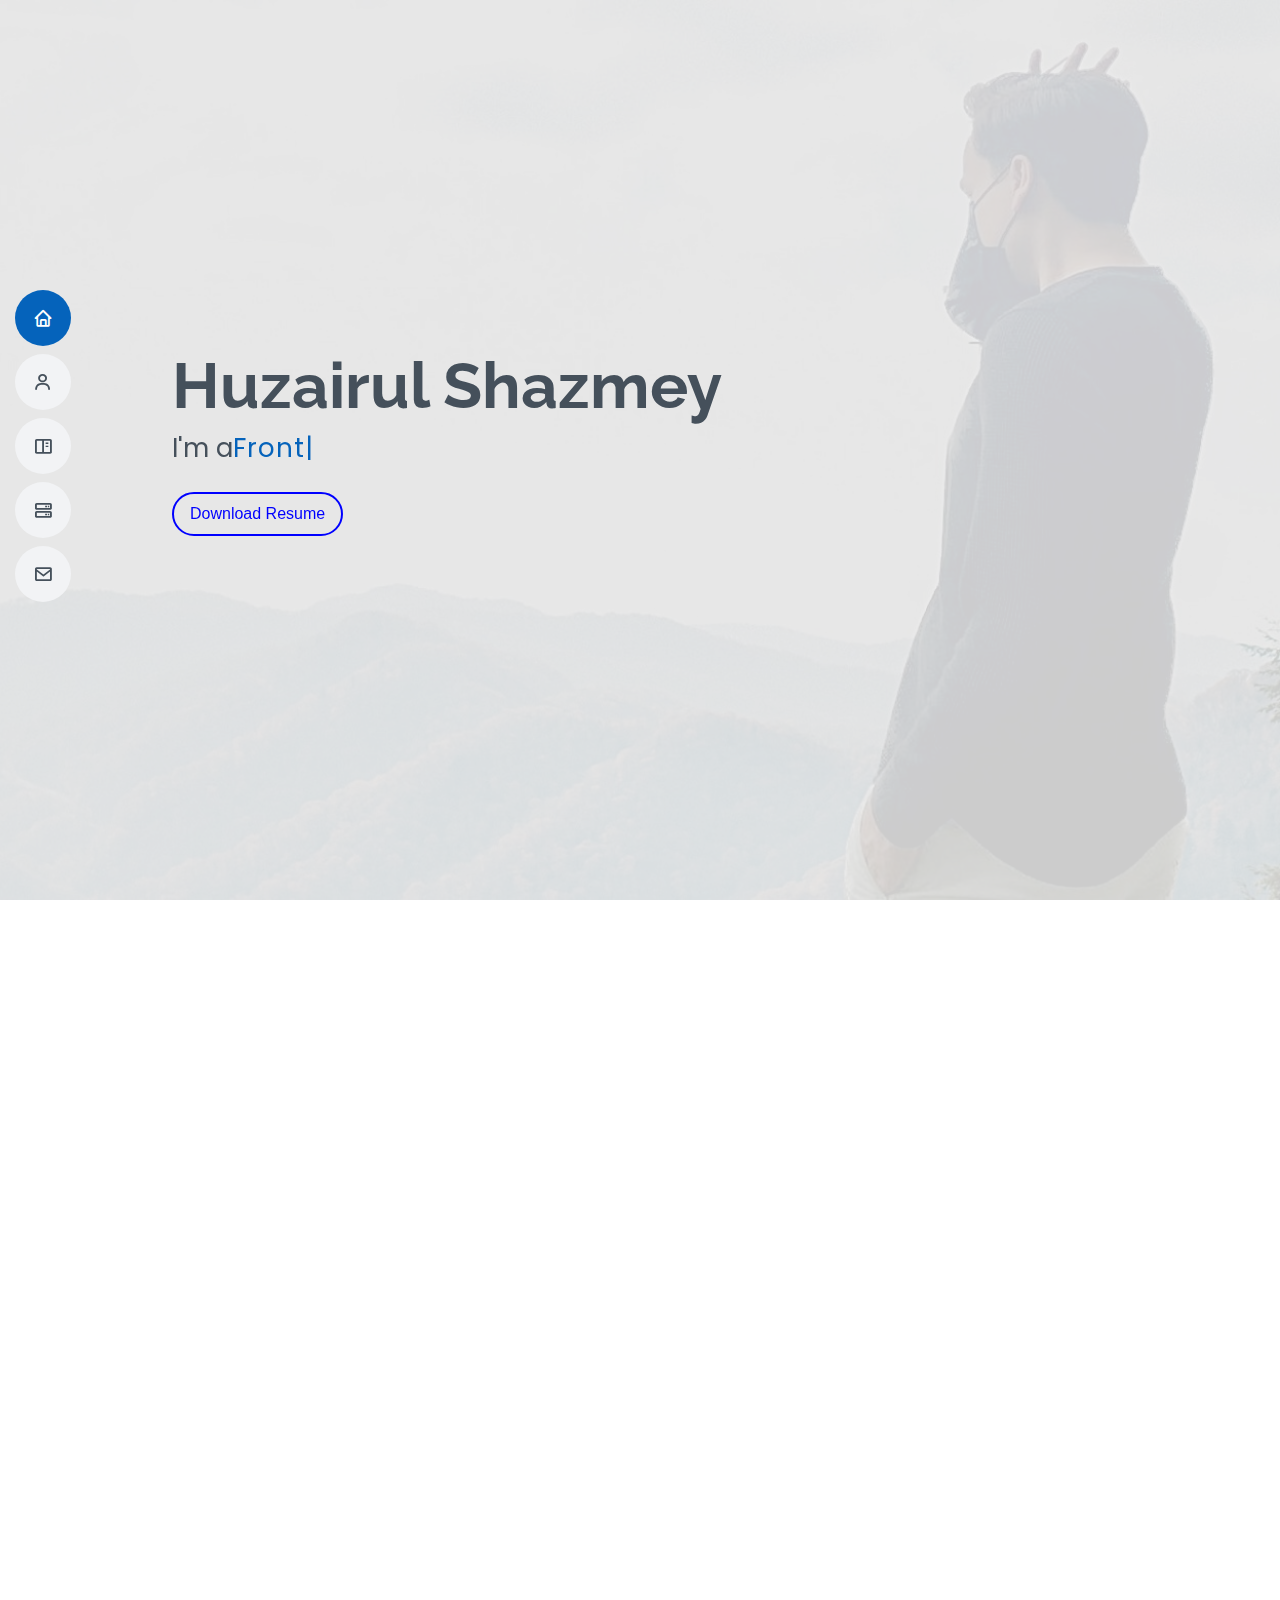
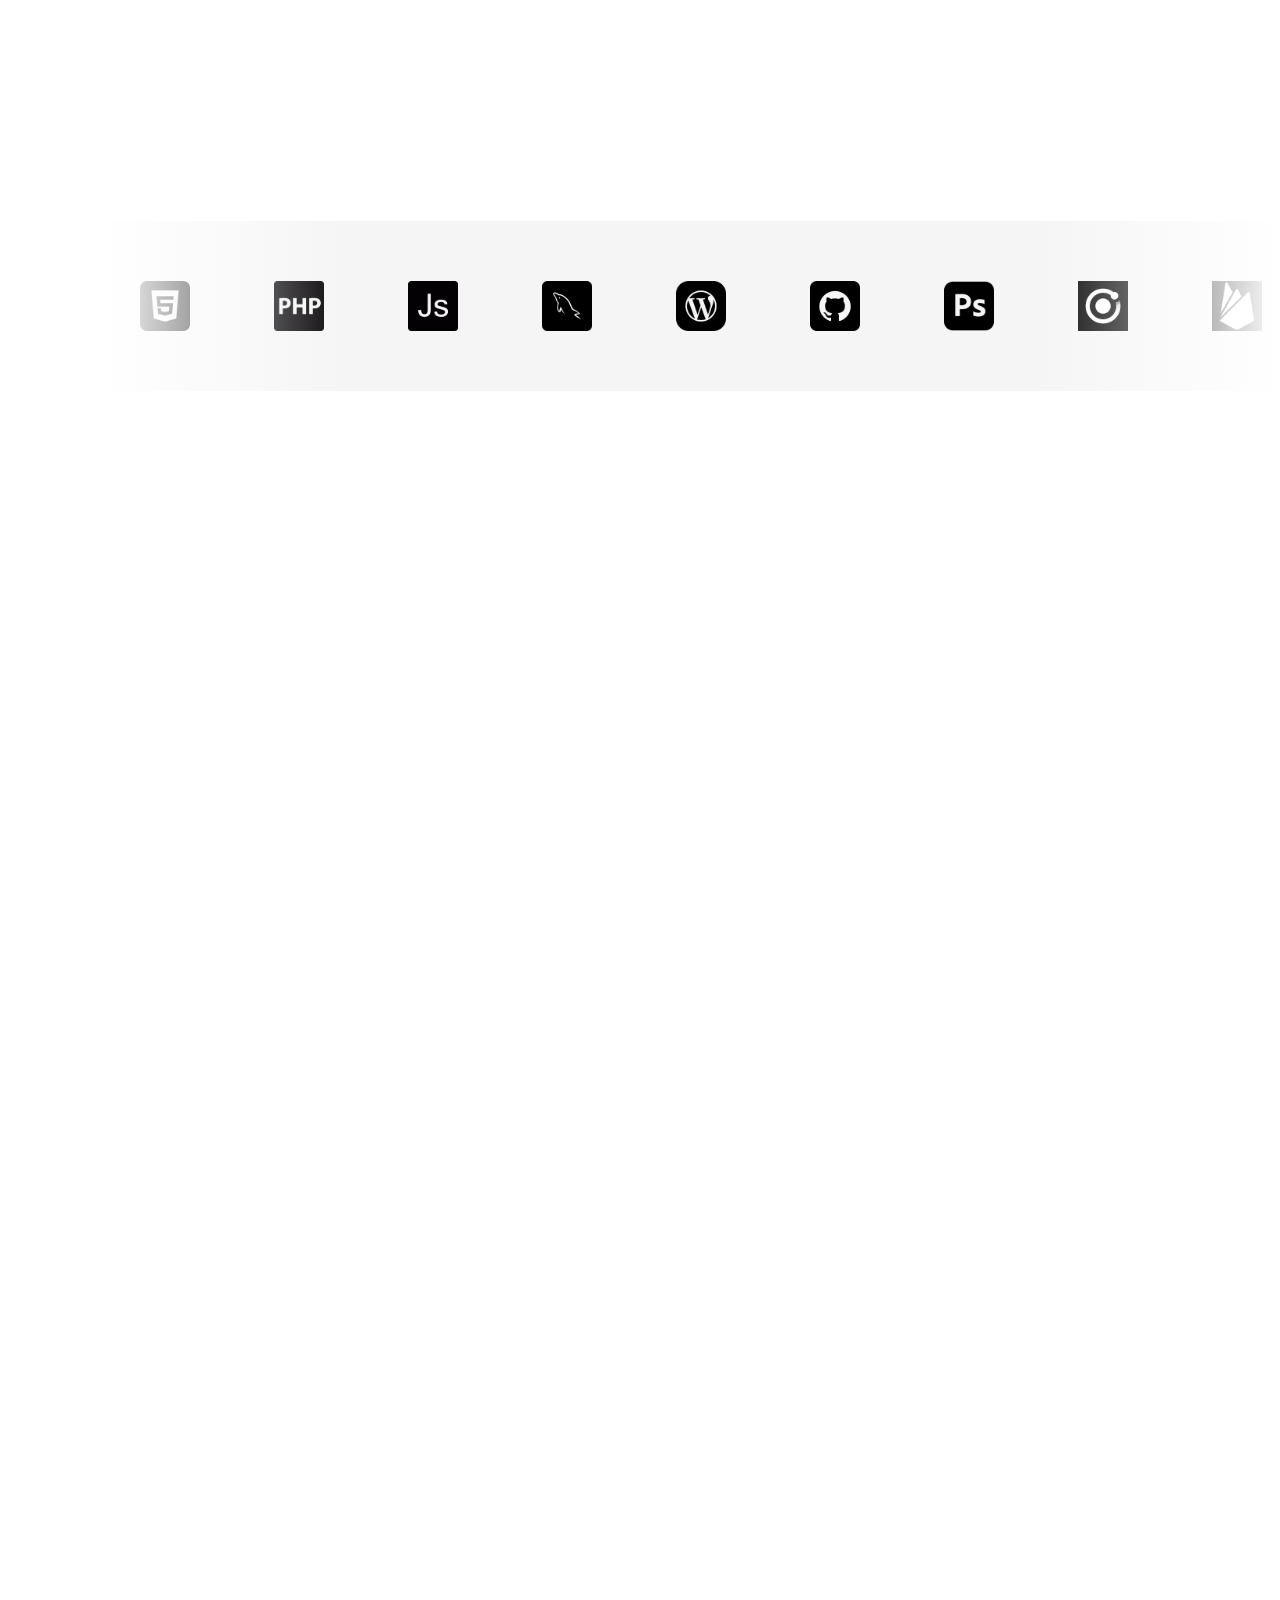
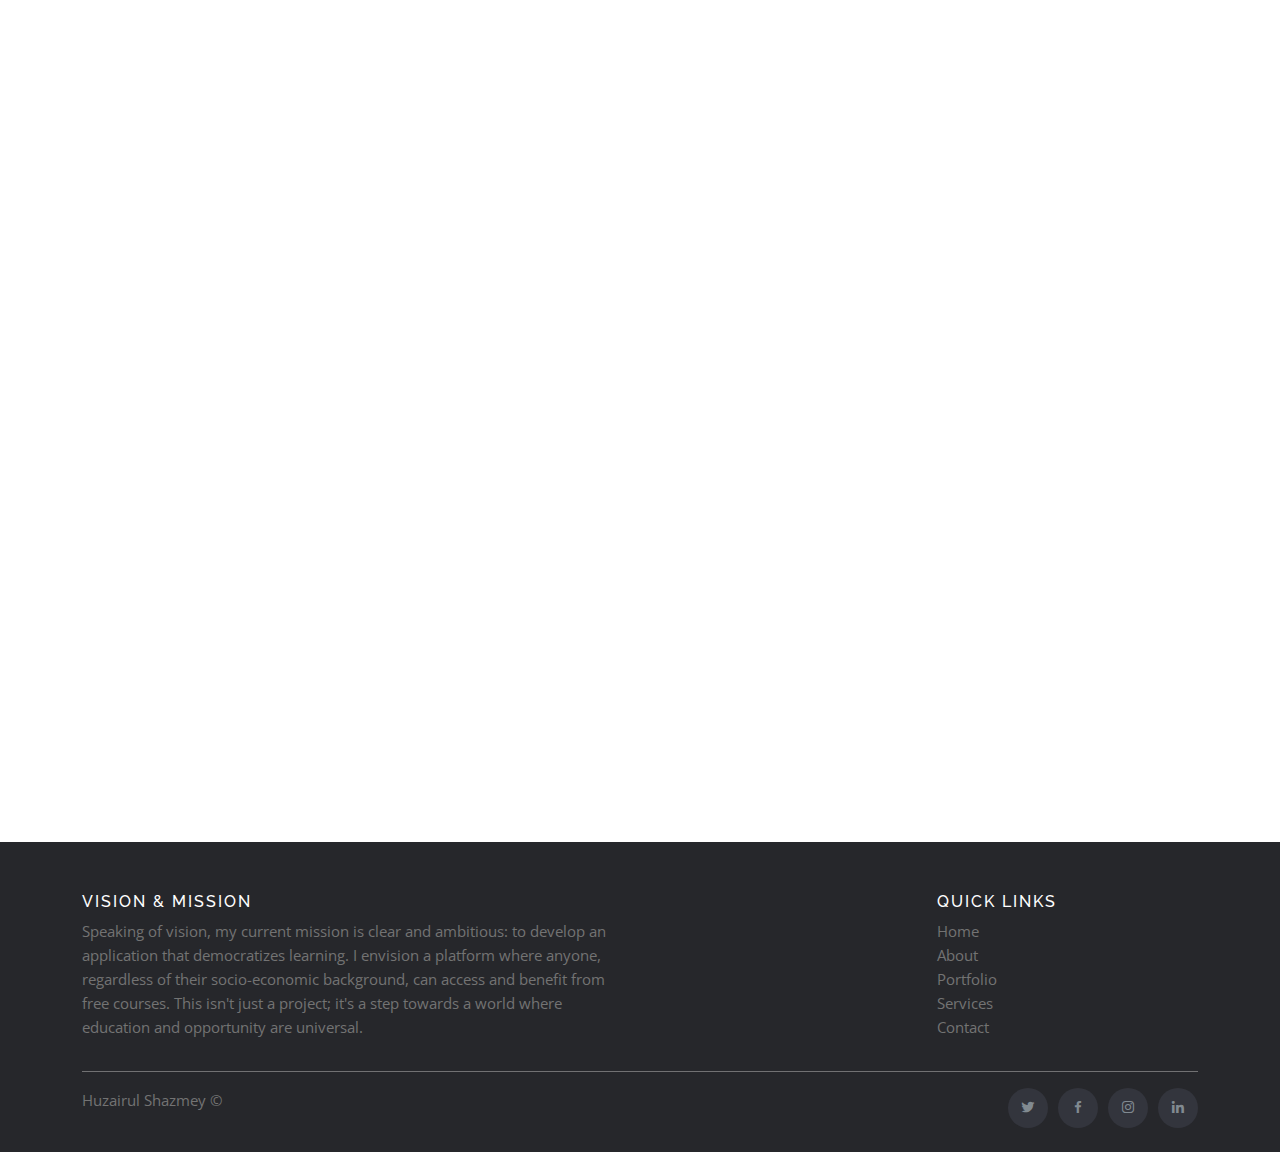
==== index.html @ c11af9e1 "5 time" ====
<!DOCTYPE html>
<html lang="en">

<head>
  <meta charset="utf-8">
  <meta content="width=device-width, initial-scale=1.0" name="viewport">

  <title>Huzairul</title>
  <meta content="" name="description">
  <meta content="" name="keywords">

  <!-- Favicons -->
  <link href="assets/img/hs-logo-fav.png" rel="icon">
  <link href="assets/img/hs-logo.png" rel="apple-touch-icon">

  <!-- Google Fonts -->
  <link href="https://fonts.googleapis.com/css?family=Open+Sans:300,300i,400,400i,600,600i,700,700i|Raleway:300,300i,400,400i,500,500i,600,600i,700,700i|Poppins:300,300i,400,400i,500,500i,600,600i,700,700i" rel="stylesheet">

  <!-- Vendor CSS Files -->
  <link href="assets/vendor/aos/aos.css" rel="stylesheet">
  <link href="assets/vendor/bootstrap/css/bootstrap.min.css" rel="stylesheet">
  <link href="assets/vendor/bootstrap-icons/bootstrap-icons.css" rel="stylesheet">
  <link href="assets/vendor/boxicons/css/boxicons.min.css" rel="stylesheet">
  <link href="assets/vendor/glightbox/css/glightbox.min.css" rel="stylesheet">
  <link href="assets/vendor/swiper/swiper-bundle.min.css" rel="stylesheet">

  <!-- Template Main CSS File -->
  <link href="assets/css/style.css" rel="stylesheet">

</head>

<body>

  <!-- ======= Mobile nav toggle button ======= -->
  <!-- <button type="button" class="mobile-nav-toggle d-xl-none"><i class="bi bi-list mobile-nav-toggle"></i></button> -->
  <i class="bi bi-list mobile-nav-toggle d-lg-none"></i>
  <!-- ======= Header ======= -->
  <header id="header" class="d-flex flex-column justify-content-center">

    <nav id="navbar" class="navbar nav-menu">
      <ul>
        <li><a href="#hero" class="nav-link scrollto active"><i class="bx bx-home"></i> <span>Home</span></a></li>
        <li><a href="#about" class="nav-link scrollto"><i class="bx bx-user"></i> <span>About</span></a></li>
        <li><a href="#portfolio" class="nav-link scrollto"><i class="bx bx-book-content"></i> <span>Portfolio</span></a></li>
        <li><a href="#services" class="nav-link scrollto"><i class="bx bx-server"></i> <span>Services</span></a></li>
        <li><a href="#contact" class="nav-link scrollto"><i class="bx bx-envelope"></i> <span>Contact</span></a></li>
      </ul>
    </nav><!-- .nav-menu -->

  </header><!-- End Header -->

  <!-- ======= Hero Section ======= -->
  <section id="hero" class="d-flex flex-column justify-content-center">
    <div class="container" data-aos="zoom-in" data-aos-delay="100">
      <h1>Huzairul Shazmey</h1>
      <p>I'm a<span class="typed" data-typed-items="Frontend Developer, UI/UX Designer"></span></p>
      <br><a class="button" href="assets/img/Resume - Huzairul Shazmey.pdf">Download Resume</a>
    </div>
  </section><!-- End Hero -->

  <main id="main">

    <!-- ======= About Section ======= -->
    <section id="about" class="about">
      <div class="container" data-aos="fade-up">

        <div class="section-title">
          <h2>About</h2>
          <p class="fst-italic"style="text-align: justify;">Greetings! I'm Huzairul Shazmey.
          
          Professionally, I am deeply rooted in the world of front-end development. Crafting, optimizing, and bringing websites to
          life is where my expertise lies. I revel in the challenge of taking designs and converting them into interactive digital
          experiences, ensuring each website is not only functional but also responsive to every device it graces.
          Away from the code, my feet lead me to nature's trails. Hiking isn't just a pastime for me; it's a journey of reflection
          and rejuvenation. Just as I untangle lines of code in my day job, the trails offer me a chance to navigate through
          nature's maze, embracing the challenge of every ascent and the tranquility of every plateau.
          
          </p>
        </div>

        <div class="row">
          <div class="col-lg-4">
            <img src="assets/img/huzairul.png" class="img-fluid" alt="">
          </div>
          <div class="col-lg-8 pt-4 pt-lg-0 content">
            <h3>Front-end Developer &amp; UI/UX Designer</h3>
            <p class="fst-italic">
              Speaking of vision, my current mission is clear and ambitious: to develop an application that democratizes learning. I
              envision a platform where anyone, regardless of their socio-economic background, can access and benefit from free
              courses. This isn't just a project; it's a step towards a world where education and opportunity are universal.
            </p>
            <div class="row">
              <div class="col-lg-6">
                <ul>
                  <li><i class="bi bi-chevron-right"></i> <strong>Birthday:</strong> <span>9 April 2000</span></li>
                  <li><i class="bi bi-chevron-right"></i> <strong>Website:</strong> <span>https://huzairulshazmey.vercel.app</span></li>
                  <li><i class="bi bi-chevron-right"></i> <strong>Phone:</strong> <span>+60 123024855</span></li>
                  <li><i class="bi bi-chevron-right"></i> <strong>City:</strong> <span>Selangor, Malaysia</span></li>
                </ul>
              </div>
              <div class="col-lg-6">
                <ul>
                  <li><i class="bi bi-chevron-right"></i> <strong>Age:</strong> <span>23</span></li>
                  <li><i class="bi bi-chevron-right"></i> <strong>Education:</strong> <span>Diploma </span></li>
                  <li><i class="bi bi-chevron-right"></i> <strong>Email:</strong> <span>shazmeysaidin@gmail.com</span></li>
                  <li><i class="bi bi-chevron-right"></i> <strong>Freelance:</strong> <span>Available</span></li>
                </ul>
              </div>
            </div>
          </div>
        </div>

      </div>
    </section><!-- End About Section -->

    <!-- ======= Skills Section ======= -->
    <section id="skills" class="skills section-bg">
      <div class="container" data-aos="fade-up">

        <div class="section-title">
          <h2>Skills</h2>
          <p class="fst-italic"style="text-align: justify;">Currently, my expertise is best represented by this technical lineup. However, I maintain an insatiable curiosity to
          delve into and embrace the newest, most innovative technologies, continually enhancing my skills set</p>
        </div>
      </div>
      <div class="logos">
      <div class="logos-slide">
        <img src="assets/img/html.png" />
        <img src="assets/img/php.png" />
        <img src="assets/img/js.png" />
        <img src="assets/img/mysql.png" />
        <img src="assets/img/wordpress.png" />
        <img src="assets/img/github.png" />
        <img src="assets/img/photoshop.png" />
        <img src="assets/img/ionic.png" />
        <img src="assets/img/firebase.png" />
        <img src="assets/img/html.png" />
        <img src="assets/img/php.png" />
        <img src="assets/img/js.png" />
        <img src="assets/img/mysql.png" />
        <img src="assets/img/wordpress.png" />
        <img src="assets/img/github.png" />
        <img src="assets/img/photoshop.png" />
        <img src="assets/img/ionic.png" />
        <img src="assets/img/firebase.png" />
      </div>
      </div>
        <script>
              var copy = document.querySelector(".logos-slide").cloneNode(true);
              document.querySelector(".logos").appendChild(copy);
        </script>

    </div>

    </section><!-- End Skills Section -->

    <!-- ======= Portfolio Section ======= -->
    <section id="portfolio" class="portfolio section-bg">
      <div class="container" data-aos="fade-up">

        <div class="section-title">
          <h2>Portfolio</h2>
          <p>Every project I undertake is both a distinct challenge and a chance for personal growth. They offer windows into varied
          facets of software development, allowing me to display the breadth and depth of my capabilities</p>
        </div>

        <div class="row">
          <div class="col-lg-12 d-flex justify-content-center" data-aos="fade-up" data-aos-delay="100">
            <ul id="portfolio-flters">
              <li data-filter="*" class="filter-active">All</li>
              <li data-filter=".filter-app">App</li>
              <li data-filter=".filter-web">Web</li>
            </ul>
          </div>
        </div>

        <div class="row portfolio-container" data-aos="fade-up" data-aos-delay="200">

          <div class="col-lg-4 col-md-6 portfolio-item filter-app">
            <div class="portfolio-wrap">
              <img src="assets/img/portfolio/Portfolio-MyBaiki.png" class="img-fluid" alt="">
              <div class="portfolio-info">
                <h4>MyBaiki Apps</h4>
                <p>App</p>
                <div class="portfolio-links">
                  <a href="assets/img/portfolio/Portfolio-MyBaiki.png" data-gallery="portfolioGallery" class="portfolio-lightbox" title="App 1"><i class="bx bx-plus"></i></a>
                  <a href="portfolio-details-mybaiki.html" class="portfolio-details-lightbox" data-glightbox="type: external" title="Portfolio Details"><i class="bx bx-link"></i></a>
                </div>
              </div>
            </div>
          </div>

          <div class="col-lg-4 col-md-6 portfolio-item filter-app">
            <div class="portfolio-wrap">
              <img src="assets/img/portfolio/Portfolio-Getudio.png" class="img-fluid" alt="">
              <div class="portfolio-info">
                <h4>Getudio Apps</h4>
                <p>App</p>
                <div class="portfolio-links">
                  <a href="assets/img/portfolio/Portfolio-Getudio.png" data-gallery="portfolioGallery" class="portfolio-lightbox" title="Web 3"><i class="bx bx-plus"></i></a>
                  <a href="portfolio-details-getudio.html" class="portfolio-details-lightbox" data-glightbox="type: external" title="Portfolio Details"><i class="bx bx-link"></i></a>
                </div>
              </div>
            </div>
          </div>

          <div class="col-lg-4 col-md-6 portfolio-item filter-app">
            <div class="portfolio-wrap">
              <img src="assets/img/portfolio/Portfolio-MyAestic.png" class="img-fluid" alt="">
              <div class="portfolio-info">
                <h4>MyAestic Apps</h4>
                <p>App</p>
                <div class="portfolio-links">
                  <a href="assets/img/portfolio/Portfolio-MyAestic.png" data-gallery="portfolioGallery" class="portfolio-lightbox" title="App 2"><i class="bx bx-plus"></i></a>
                  <a href="portfolio-details-myaestic.html" class="portfolio-details-lightbox" data-glightbox="type: external" title="Portfolio Details"><i class="bx bx-link"></i></a>
                </div>
              </div>
            </div>
          </div>

          

          <div class="col-lg-4 col-md-6 portfolio-item filter-web">
            <div class="portfolio-wrap">
              <img src="assets/img/portfolio/Portfolio-Getudio Website.png" class="img-fluid" alt="">
              <div class="portfolio-info">
                <h4>Getudio</h4>
                <p>Web</p>
                <div class="portfolio-links">
                  <a href="assets/img/portfolio/Portfolio-Getudio Website.png" data-gallery="portfolioGallery" class="portfolio-lightbox" title="Web 2"><i class="bx bx-plus"></i></a>
                  <a href="portfolio-details-getudio-website.html" class="portfolio-details-lightbox" data-glightbox="type: external" title="Portfolio Details"><i class="bx bx-link"></i></a>
                </div>
              </div>
            </div>
          </div>

          <div class="col-lg-4 col-md-6 portfolio-item filter-web ">
            <div class="portfolio-wrap">
              <img src="assets/img/portfolio/Portfolio-altica-website.png" class="img-fluid" alt="">
              <div class="portfolio-info">
                <h4>Altica</h4>
                <p>Web</p>
                <div class="portfolio-links">
                  <a href="assets/img/portfolio/Portfolio-altica-website.png" data-gallery="portfolioGallery" class="portfolio-lightbox" title="App 3"><i class="bx bx-plus"></i></a>
                  <a href="portfolio-details-altica-website.html" class="portfolio-details-lightbox" data-glightbox="type: external" title="Portfolio Details"><i class="bx bx-link"></i></a>
                </div>
              </div>
            </div>
          </div>

        </div>

      </div>
    </section><!-- End Portfolio Section -->

    <!-- ======= Services Section ======= -->
    <section id="services" class="services">
      <div class="container" data-aos="fade-up">

        <div class="section-title">
          <h2>Professional</h2>
          <p></p>
        </div>

        <div class="row">

          <div class="col-lg-4 col-md-6 d-flex align-items-stretch" data-aos="zoom-in" data-aos-delay="100">
            <div class="icon-box iconbox-blue">
              <div class="icon">
                <svg width="100" height="100" viewBox="0 0 600 600" xmlns="http://www.w3.org/2000/svg">
                  <path stroke="none" stroke-width="0" fill="#f5f5f5" d="M300,521.0016835830174C376.1290562159157,517.8887921683347,466.0731472004068,529.7835943286574,510.70327084640275,468.03025145048787C554.3714126377745,407.6079735673963,508.03601936045806,328.9844924480964,491.2728898941984,256.3432110539036C474.5976632858925,184.082847569629,479.9380746630129,96.60480741107993,416.23090153303,58.64404602377083C348.86323505073057,18.502131276798302,261.93793281208167,40.57373210992963,193.5410806939664,78.93577620505333C130.42746243093433,114.334589627462,98.30271207620316,179.96522072025542,76.75703585869454,249.04625023123273C51.97151888228291,328.5150500222984,13.704378332031375,421.85034740162234,66.52175969318436,486.19268352777647C119.04800174914682,550.1803526380478,217.28368757567262,524.383925680826,300,521.0016835830174"></path>
                </svg>
                <i>
                  <script src="https://cdn.lordicon.com/bhenfmcm.js"></script>
                  <lord-icon src="https://cdn.lordicon.com/gqqykmqo.json" trigger="hover"
                    colors="outline:#121331,primary:#646e78,secondary:#ad6836,tertiary:#4faef9,quaternary:#f3c3ba"
                    style="width:100px;height:100px">
                  </lord-icon>
              </i>
              </div>
              <h4><a href="">Leadership skills</a></h4>
              <p>Organize a group of individuals to reach a shared goal. &nbsp;&nbsp;&nbsp;&nbsp;&nbsp;&nbsp;&nbsp;&nbsp;&nbsp;&nbsp;</p>
            </div>
          </div>

          <div class="col-lg-4 col-md-6 d-flex align-items-stretch mt-4 mt-md-0" data-aos="zoom-in" data-aos-delay="200">
            <div class="icon-box iconbox-orange ">
              <div class="icon">
                <svg width="100" height="100" viewBox="0 0 600 600" xmlns="http://www.w3.org/2000/svg">
                  <path stroke="none" stroke-width="0" fill="#f5f5f5" d="M300,582.0697525312426C382.5290701553225,586.8405444964366,449.9789794690241,525.3245884688669,502.5850820975895,461.55621195738473C556.606425686781,396.0723002908107,615.8543463187945,314.28637112970534,586.6730223649479,234.56875336149918C558.9533121215079,158.8439757836574,454.9685369536778,164.00468322053177,381.49747125262974,130.76875717737553C312.15926192815925,99.40240125094834,248.97055460311594,18.661163978235184,179.8680185752513,50.54337015887873C110.5421016452524,82.52863877960104,119.82277516462835,180.83849132639028,109.12597500060166,256.43424936330496C100.08760227029461,320.3096726198365,92.17705696193138,384.0621239912766,124.79988738764834,439.7174275375508C164.83382741302287,508.01625554203684,220.96474134820875,577.5009287672846,300,582.0697525312426"></path>
                </svg>
                <i>
                  <script src="https://cdn.lordicon.com/bhenfmcm.js"></script>
                  <lord-icon src="https://cdn.lordicon.com/myroguwc.json" trigger="hover"
                    colors="outline:#121331,primary:#4bb3fd,secondary:#ebe6ef" style="width:100px;height:100px">
                  </lord-icon>

                </i>
              </div>
              <h4><a href="">Computer skills</a></h4>
              <p>Ability to learn and operate various technology. &nbsp;&nbsp;&nbsp;&nbsp;&nbsp;&nbsp;&nbsp;&nbsp;&nbsp;&nbsp;&nbsp;&nbsp;&nbsp;&nbsp;&nbsp;&nbsp;&nbsp;&nbsp;&nbsp;&nbsp;&nbsp;&nbsp;&nbsp;&nbsp;&nbsp;&nbsp;&nbsp;&nbsp;&nbsp;&nbsp;&nbsp;&nbsp;&nbsp;&nbsp;&nbsp;&nbsp;&nbsp;&nbsp;&nbsp;&nbsp;&nbsp;&nbsp;&nbsp;&nbsp;&nbsp;&nbsp;&nbsp;&nbsp;&nbsp;&nbsp;&nbsp;&nbsp;&nbsp;&nbsp;&nbsp;&nbsp;</p>
            </div>
          </div>

          <div class="col-lg-4 col-md-6 d-flex align-items-stretch mt-4 mt-lg-0" data-aos="zoom-in" data-aos-delay="300">
            <div class="icon-box iconbox-pink">
              <div class="icon">
                <svg width="100" height="100" viewBox="0 0 600 600" xmlns="http://www.w3.org/2000/svg">
                  <path stroke="none" stroke-width="0" fill="#f5f5f5" d="M300,541.5067337569781C382.14930387511276,545.0595476570109,479.8736841581634,548.3450877840088,526.4010558755058,480.5488172755941C571.5218469581645,414.80211281144784,517.5187510058486,332.0715597781072,496.52539010469104,255.14436215662573C477.37192572678356,184.95920475031193,473.57363656557914,105.61284051026155,413.0603344069578,65.22779650032875C343.27470386102294,18.654635553484475,251.2091493199835,5.337323636656869,175.0934190732945,40.62881213300186C97.87086631185822,76.43348514350839,51.98124368387456,156.15599469081315,36.44837278890362,239.84606092416172C21.716077023791087,319.22268207091537,43.775223500013084,401.1760424656574,96.891909868211,461.97329694683043C147.22146801428983,519.5804099606455,223.5754009179313,538.201503339737,300,541.5067337569781"></path>
                </svg>
                <i>
                    <script src="https://cdn.lordicon.com/bhenfmcm.js"></script>
                    <lord-icon src="https://cdn.lordicon.com/kjkiqtxg.json" trigger="hover"
                      colors="outline:#121331,primary:#646e78,secondary:#4bb3fd,tertiary:#ebe6ef" style="width:100px;height:100px">
                    </lord-icon>
                </i>
              </div>
              <h4><a href="">Teamwork skills</a></h4>
              <p>ability to work well in teams can greatly influence project outcomes, workplace culture, and personal job satisfaction.</p>
            </div>
          </div>

          <div class="col-lg-4 col-md-6 d-flex align-items-stretch mt-4" data-aos="zoom-in" data-aos-delay="100">
            <div class="icon-box iconbox-yellow">
              <div class="icon">
                <svg width="100" height="100" viewBox="0 0 600 600" xmlns="http://www.w3.org/2000/svg">
                  <path stroke="none" stroke-width="0" fill="#f5f5f5" d="M300,503.46388370962813C374.79870501325706,506.71871716319447,464.8034551963731,527.1746412648533,510.4981551193396,467.86667711651364C555.9287308511215,408.9015244558933,512.6030010748507,327.5744911775523,490.211057578863,256.5855673507754C471.097692560561,195.9906835881958,447.69079081568157,138.11976852964426,395.19560036434837,102.3242989838813C329.3053358748298,57.3949838291264,248.02791733380457,8.279543830951368,175.87071277845988,42.242879143198664C103.41431057327972,76.34704239035025,93.79494320519305,170.9812938413882,81.28167332365135,250.07896920659033C70.17666984294237,320.27484674793965,64.84698225790005,396.69656628748305,111.28512138212992,450.4950937839243C156.20124167950087,502.5303643271138,231.32542653798444,500.4755392045468,300,503.46388370962813"></path>
                </svg>
                <i>
                    <script src="https://cdn.lordicon.com/bhenfmcm.js"></script>
                    <lord-icon src="https://cdn.lordicon.com/osvvqecf.json" trigger="hover"
                      colors="outline:#121331,primary:#f24c00,secondary:#ebe6ef,tertiary:#4bb3fd" style="width:100px;height:100px">
                    </lord-icon>
                </i>
              </div>
              <h4><a href="">Time management skills</a></h4>
              <p>complete tasks and projects before deadlines while also maintaining a work-life balance.</p>
            </div>
          </div>

          <div class="col-lg-4 col-md-6 d-flex align-items-stretch mt-4" data-aos="zoom-in" data-aos-delay="200">
            <div class="icon-box iconbox-red">
              <div class="icon">
                <svg width="100" height="100" viewBox="0 0 600 600" xmlns="http://www.w3.org/2000/svg">
                  <path stroke="none" stroke-width="0" fill="#f5f5f5" d="M300,532.3542879108572C369.38199826031484,532.3153073249985,429.10787420159085,491.63046689027357,474.5244479745417,439.17860296908856C522.8885846962883,383.3225815378663,569.1668002868075,314.3205725914397,550.7432151929288,242.7694973846089C532.6665558377875,172.5657663291529,456.2379748765914,142.6223662098291,390.3689995646985,112.34683881706744C326.66090330228417,83.06452184765237,258.84405631176094,53.51806209861945,193.32584062364296,78.48882559362697C121.61183558270385,105.82097193414197,62.805066853699245,167.19869350419734,48.57481801355237,242.6138429142374C34.843463184063346,315.3850353017275,76.69343916112496,383.4422959591041,125.22947124332185,439.3748458443577C170.7312796277747,491.8107796887764,230.57421082200815,532.3932930995766,300,532.3542879108572"></path>
                </svg>
                <i>
                  <script src="https://cdn.lordicon.com/bhenfmcm.js"></script>
                  <lord-icon src="https://cdn.lordicon.com/pxxdikfn.json" trigger="hover"
                    colors="outline:#121331,primary:#646e78,secondary:#b06835,tertiary:#4bb3fd,quaternary:#ffc738,quinary:#f9c9c0"
                    style="width:100px;height:100px">
                  </lord-icon>

                </i>
              </div>
              <h4><a href="">Problem-solving skills</a></h4>
              <p>Determine the root of a problem and quickly find an effective solution for all parties.</p>
            </div>
          </div>

          <div class="col-lg-4 col-md-6 d-flex align-items-stretch mt-4" data-aos="zoom-in" data-aos-delay="300">
            <div class="icon-box iconbox-teal">
              <div class="icon">
                <svg width="100" height="100" viewBox="0 0 600 600" xmlns="http://www.w3.org/2000/svg">
                  <path stroke="none" stroke-width="0" fill="#f5f5f5" d="M300,566.797414625762C385.7384707136149,576.1784315230908,478.7894351017131,552.8928747891023,531.9192734346935,484.94944893311C584.6109503024035,417.5663521118492,582.489472248146,322.67544863468447,553.9536738515405,242.03673114598146C529.1557734026468,171.96086150256528,465.24506316201064,127.66468636344209,395.9583748389544,100.7403814666027C334.2173773831606,76.7482773500951,269.4350130405921,84.62216499799875,207.1952322260088,107.2889140133804C132.92018162631612,134.33871894543012,41.79353780512637,160.00259165414826,22.644507872594943,236.69541883565114C3.319112789854554,314.0945973066697,72.72355303640163,379.243833228382,124.04198916343866,440.3218312028393C172.9286146004772,498.5055451809895,224.45579914871206,558.5317968840102,300,566.797414625762"></path>
                </svg>
                <i>
                  <script src="https://cdn.lordicon.com/bhenfmcm.js"></script>
                  <lord-icon src="https://cdn.lordicon.com/gowvgfsi.json" trigger="morph"
                    colors="outline:#0b0c1f,primary:#4bb3fd,secondary:#ffc738,tertiary:#ebe6ef" style="width:100px;height:100px">
                  </lord-icon>
                </i>
              </div>
              <h4><a href="">Critical Thinking Skills</a></h4>
              <p>Being able to think rationally and thoughtfully is the basis of critical thinking.</p>
            </div>
          </div>

        </div>

      </div>
    </section><!-- End Services Section -->

    <!-- ======= Contact Section ======= -->
    <section id="contact" class="contact">
      <div class="container" data-aos="fade-up">

        <div class="section-title">
          <h2>Contact</h2>
        </div>

        <div class="row mt-1">

          <div class="col-lg-4">
            <div class="info">
    
              <div class="email">
                <i class="bi bi-envelope"></i>
                <h4>Email:</h4>
                <p>huzairulshazmey00@gmail.com</p>
              </div>

              <div class="phone">
                <i class="bi bi-phone"></i>
                <h4>Call:</h4>
                <p><a href ="https://wa.link/nsqswi">+60123024855</a></p>
              </div>

            </div>

          </div>

          <div class="col-lg-8 mt-5 mt-lg-0">

            <form action="https://formspree.io/f/xbjvyqpg" method="post" role="form" class="php-email-form">
              <div class="row">
                <div class="col-md-6 form-group">
                  <input type="text" name="name" class="form-control" id="name" placeholder="Your Name" required>
                </div>
                <div class="col-md-6 form-group mt-3 mt-md-0">
                  <input type="email" class="form-control" name="huzairulshazmey00@gmail.com" id="email" placeholder="Your Email" required>
                </div>
              </div>
              <div class="form-group mt-3">
                <input type="text" class="form-control" name="subject" id="subject" placeholder="Subject" required>
              </div>
              <div class="form-group mt-3">
                <textarea class="form-control" name="message" rows="5" placeholder="Message" required></textarea>
              </div>
              <div class="my-3">
                <div class="loading">Loading</div>
                <div class="error-message"></div>
                <div class="sent-message">Your message has been sent. Thank you!</div>
              </div>
              <div class="text-center"><button type="submit">Send Message</button></div>
            </form>

          </div>

        </div>

      </div>
    </section><!-- End Contact Section -->

  </main><!-- End #main -->

  <footer class="site-footer">
    <div class="container">
      <div class="row">
        <div class="col-sm-12 col-md-6">
          <h6>Vision & Mission</h6>
          <p class="text-justify">Speaking of vision, my current mission is clear and ambitious: to develop an application that democratizes learning. I
          envision a platform where anyone, regardless of their socio-economic background, can access and benefit from free
          courses. This isn't just a project; it's a step towards a world where education and opportunity are universal.
</p>
        </div>
  
        <div class="col-xs-6 col-md-3">
          <h6></h6>
          <ul class="footer-links">
            <li></li>
          </ul>
        </div>
  
        <div class="col-xs-6 col-md-3">
          <h6>Quick Links</h6>
          <ul class="footer-links">
            <li><a href="#hero" class="nav-link scrollto active"> <span>Home</span></a></li>
            <li><a href="#about" class="nav-link scrollto"><span>About</span></a></li>
            <li><a href="#portfolio" class="nav-link scrollto"><span>Portfolio</span></a></li>
            <li><a href="#services" class="nav-link scrollto"><span>Services</span></a></li>
            <li><a href="#contact" class="nav-link scrollto"><span>Contact</span></a></li>
          </ul>
        </div>
      </div>
      <hr>
    </div>
    <div class="container">
      <div class="row">
        <div class="col-md-8 col-sm-6 col-xs-12">
          <p class="copyright-text">Huzairul Shazmey &copy;

          </p>
        </div>
  
        <div class="col-md-4 col-sm-6 col-xs-12">
          <ul class="social-icons">
            <li><a href="#" class="twitter"><i class="bx bxl-twitter"></i></a></li>
            <li><a href="#" class="facebook"><i class="bx bxl-facebook"></i></a></li>
            <li><a href="#" class="instagram"><i class="bx bxl-instagram"></i></a></li>
            <li><a href="https://www.linkedin.com/in/huzairul-shazmey-005027176/" class="linkedin"><i class="bx bxl-linkedin"></i></a></li>
          </ul>
        </div>
      </div>
    </div>
  </footer>
  <div id="preloader"></div>
  <a href="#" class="back-to-top d-flex align-items-center justify-content-center"><i class="bi bi-arrow-up-short"></i></a>

  <!-- Vendor JS Files -->
  <script src="assets/vendor/purecounter/purecounter_vanilla.js"></script>
  <script src="assets/vendor/aos/aos.js"></script>
  <script src="assets/vendor/bootstrap/js/bootstrap.bundle.min.js"></script>
  <script src="assets/vendor/glightbox/js/glightbox.min.js"></script>
  <script src="assets/vendor/isotope-layout/isotope.pkgd.min.js"></script>
  <script src="assets/vendor/swiper/swiper-bundle.min.js"></script>
  <script src="assets/vendor/typed.js/typed.umd.js"></script>
  <script src="assets/vendor/waypoints/noframework.waypoints.js"></script>
  <script src="assets/vendor/php-email-form/validate.js"></script>

  <!-- Template Main JS File -->
  <script src="assets/js/main.js"></script>

</body>

</html>
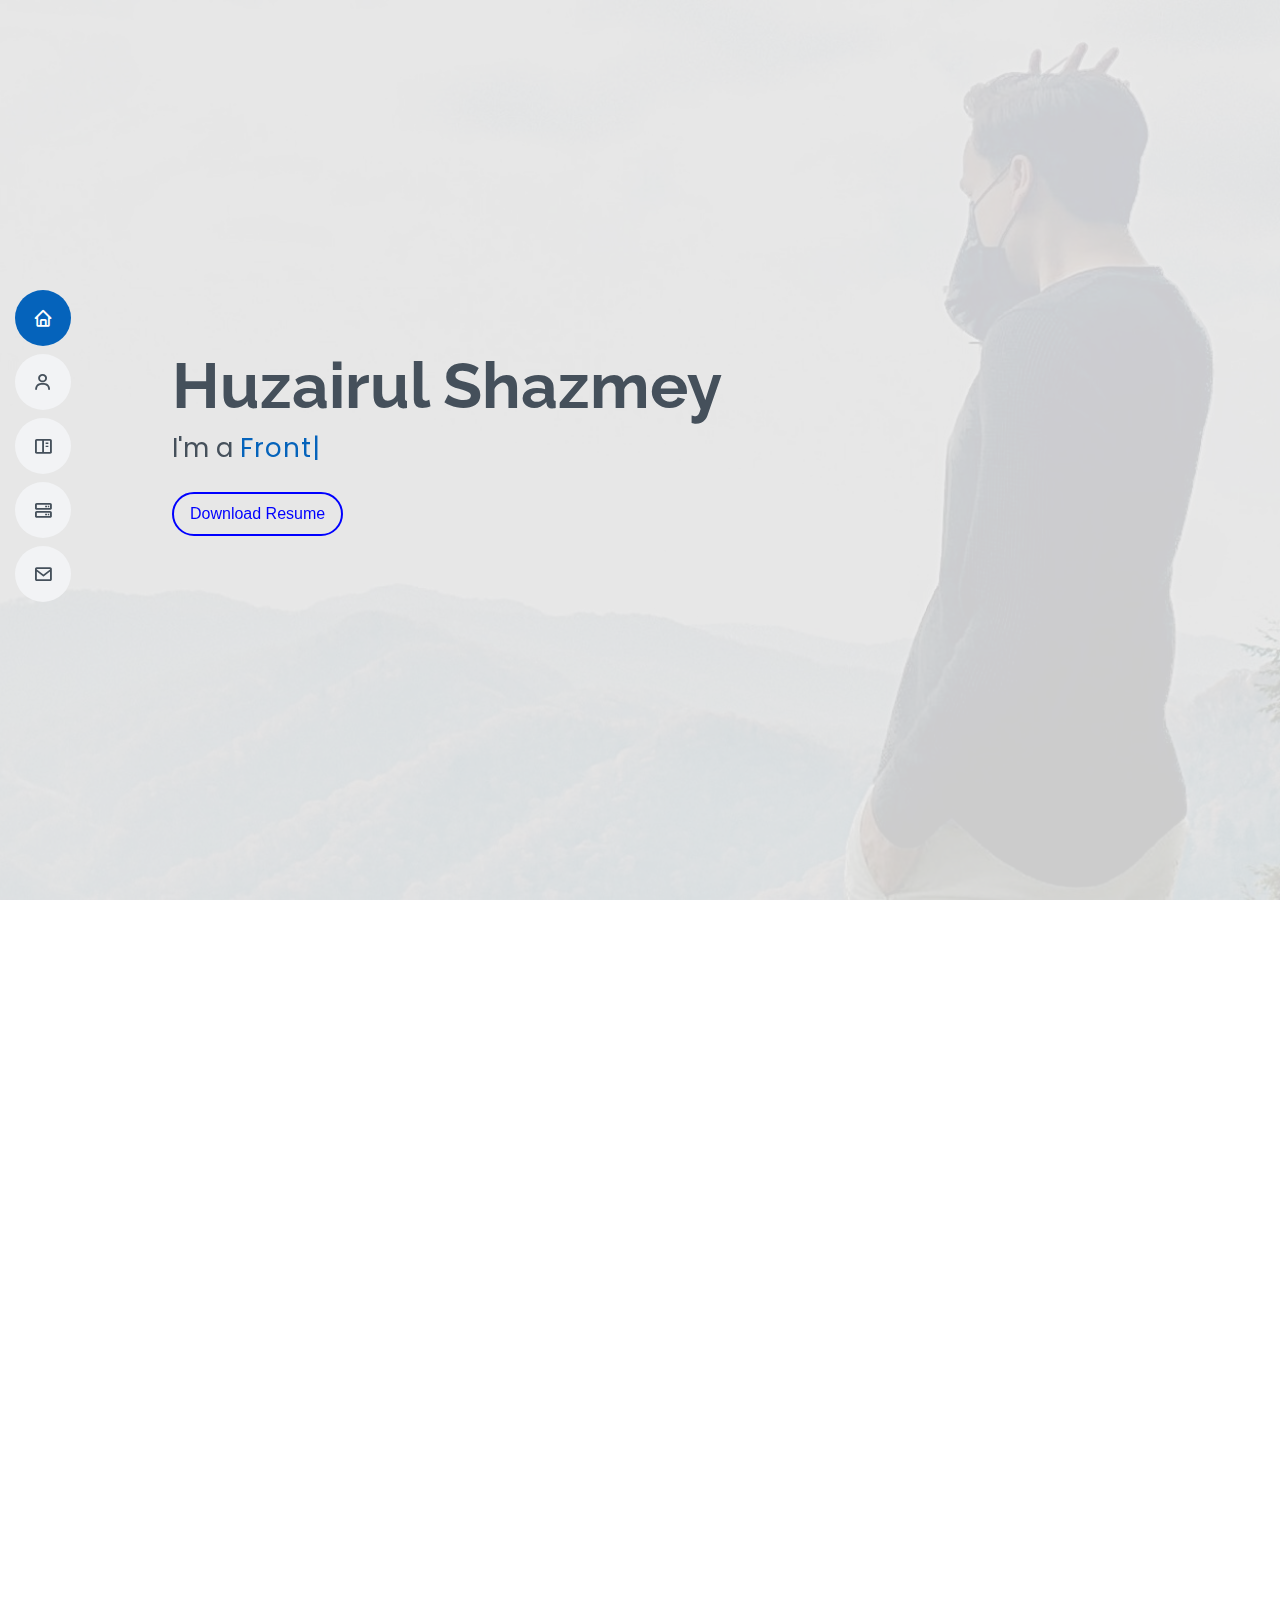
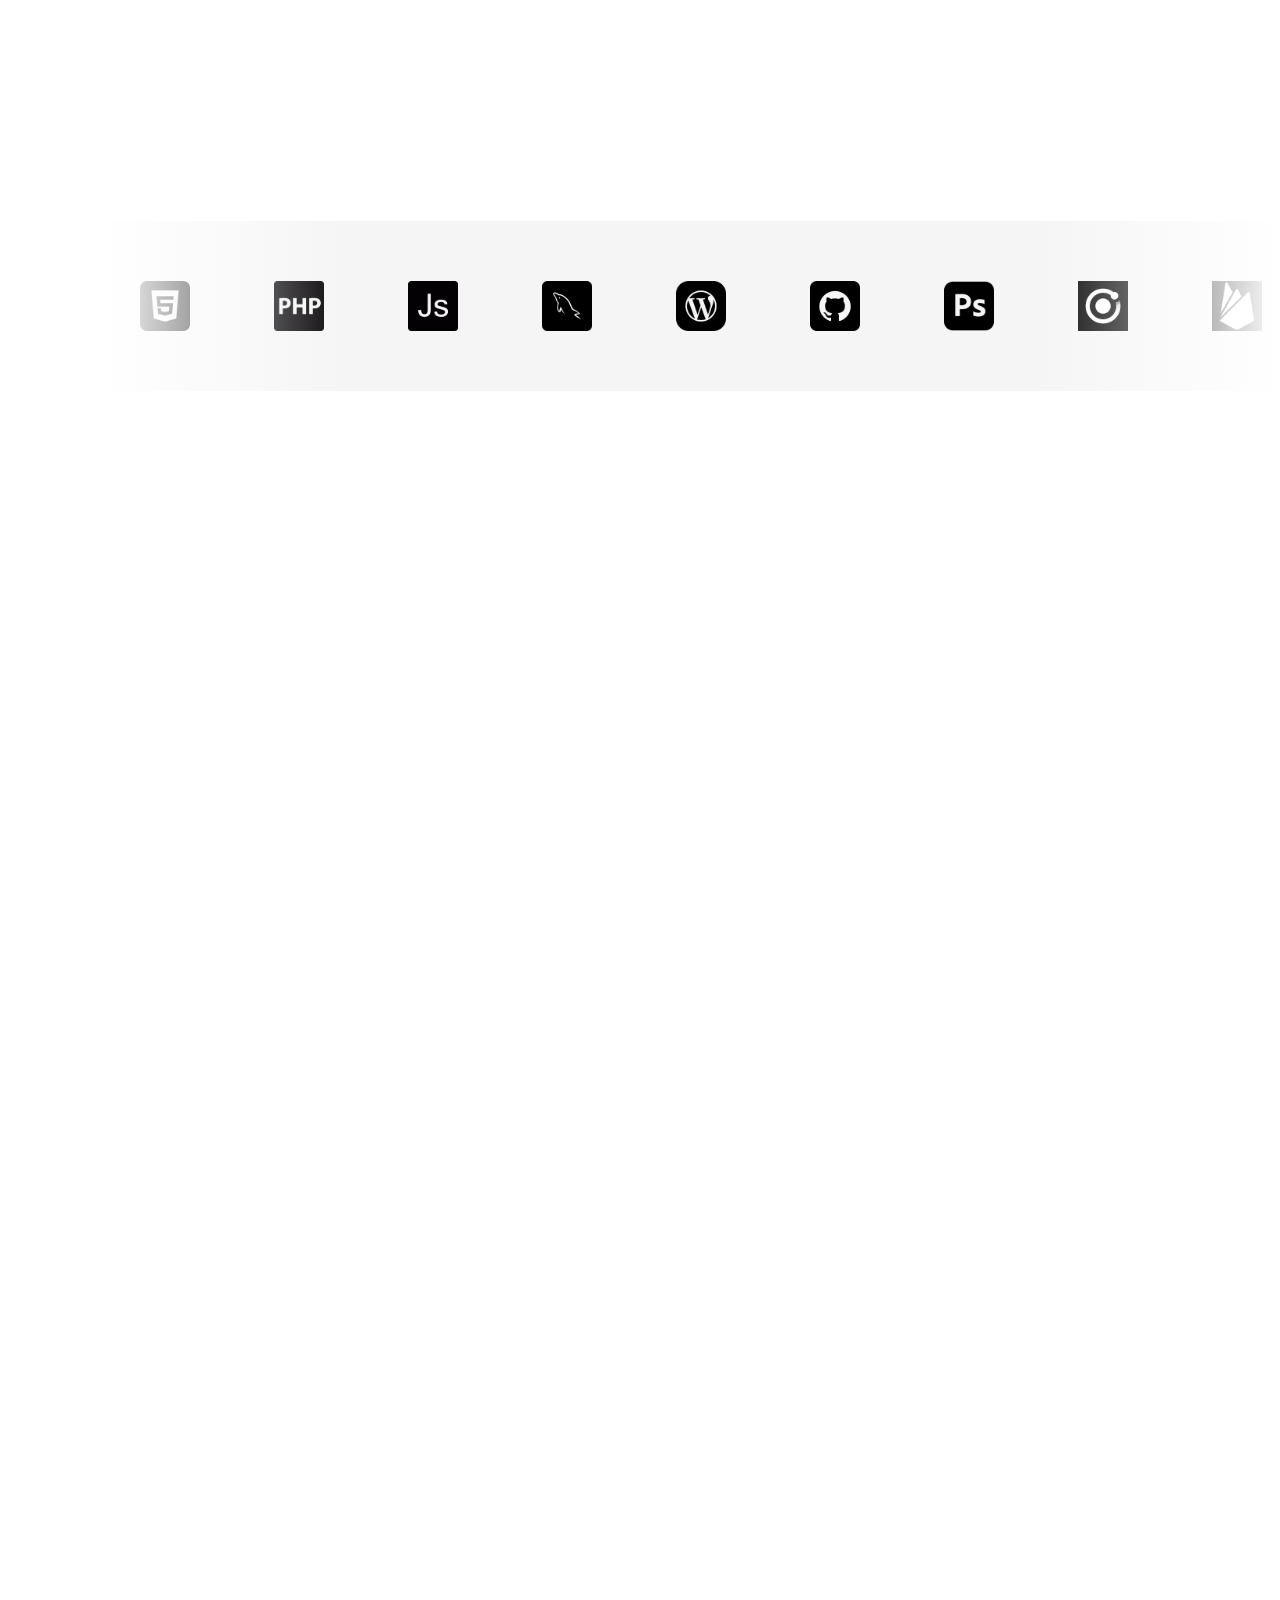
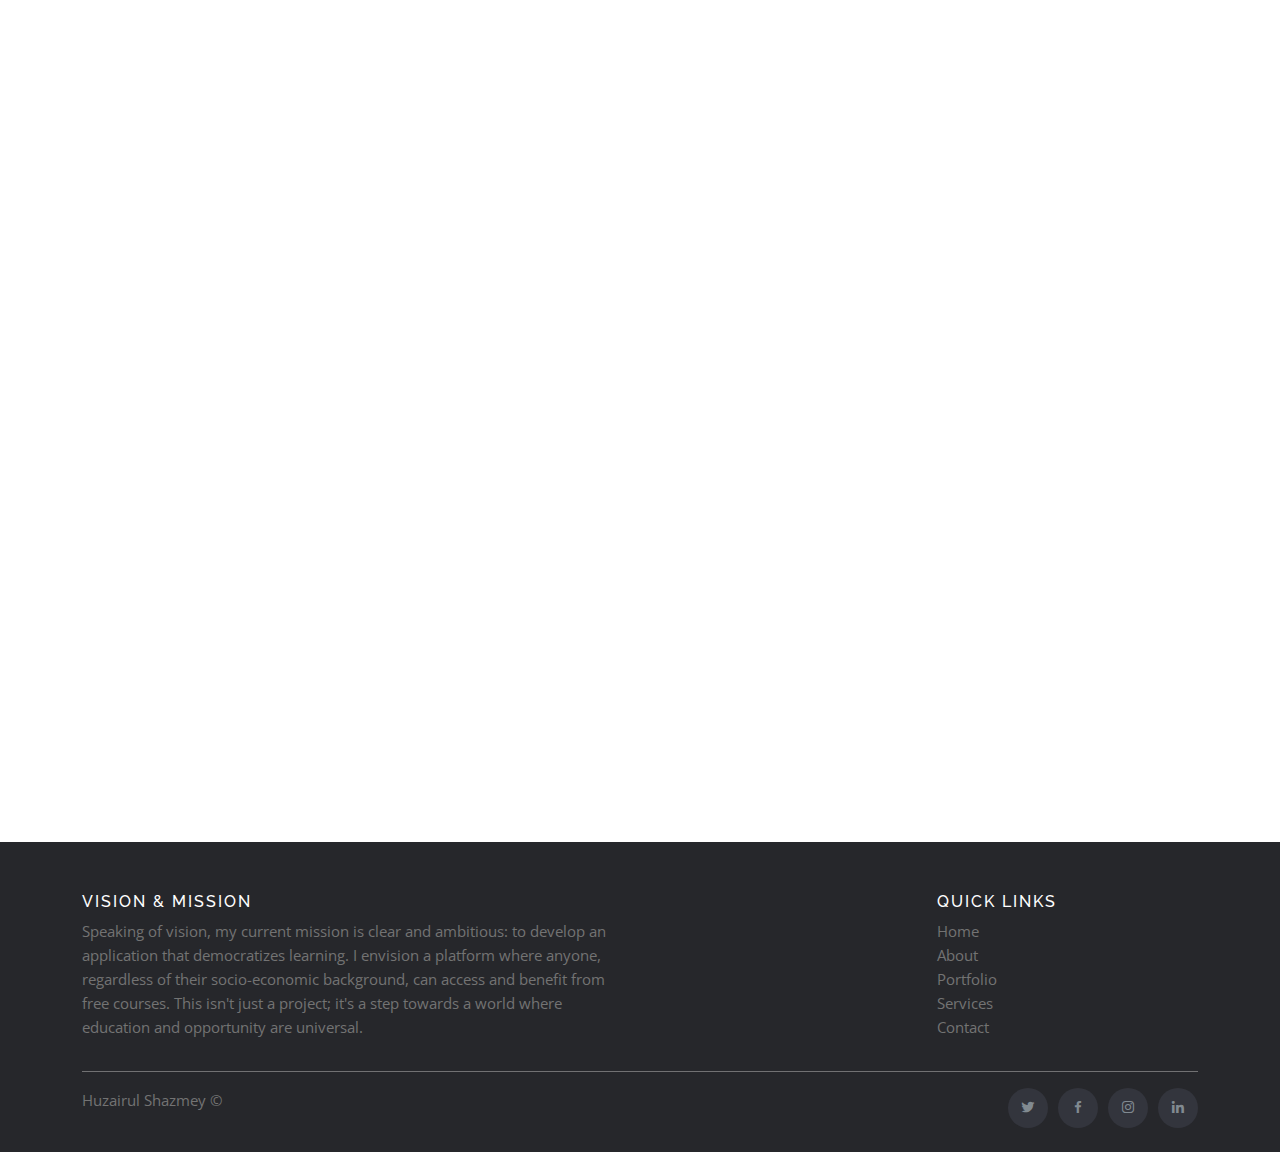
==== commit 7a5aa666: "new update 7" ====
--- a/index.html
+++ b/index.html
@@ -53,7 +53,7 @@
   <section id="hero" class="d-flex flex-column justify-content-center">
     <div class="container" data-aos="zoom-in" data-aos-delay="100">
       <h1>Huzairul Shazmey</h1>
-      <p>I'm a<span class="typed" data-typed-items="Frontend Developer, UI/UX Designer"></span></p>
+      <p>I'm a <span class="typed" data-typed-items="Frontend Developer, UI/UX Designer"></span></p>
       <br><a class="button" href="assets/img/Resume - Huzairul Shazmey.pdf">Download Resume</a>
     </div>
   </section><!-- End Hero -->
@@ -102,7 +102,7 @@
                 <ul>
                   <li><i class="bi bi-chevron-right"></i> <strong>Age:</strong> <span>23</span></li>
                   <li><i class="bi bi-chevron-right"></i> <strong>Education:</strong> <span>Diploma </span></li>
-                  <li><i class="bi bi-chevron-right"></i> <strong>Email:</strong> <span>shazmeysaidin@gmail.com</span></li>
+                  <li><i class="bi bi-chevron-right"></i> <strong>Email:</strong> <span>huzairulshazmey00@gmail.com</span></li>
                   <li><i class="bi bi-chevron-right"></i> <strong>Freelance:</strong> <span>Available</span></li>
                 </ul>
               </div>
@@ -403,7 +403,7 @@
               <div class="phone">
                 <i class="bi bi-phone"></i>
                 <h4>Call:</h4>
-                <p><a href ="https://wa.link/nsqswi">+60123024855</a></p>
+                <p><a href ="https://wa.link/nsqswi">+60 123024855</a></p>
               </div>
 
             </div>
@@ -430,7 +430,7 @@
               <div class="my-3">
                 <div class="loading">Loading</div>
                 <div class="error-message"></div>
-                <div class="sent-message">Your message has been sent. Thank you!</div>
+                <div class="sent-message">Your message has been sent. Thank you!!</div>
               </div>
               <div class="text-center"><button type="submit">Send Message</button></div>
             </form>
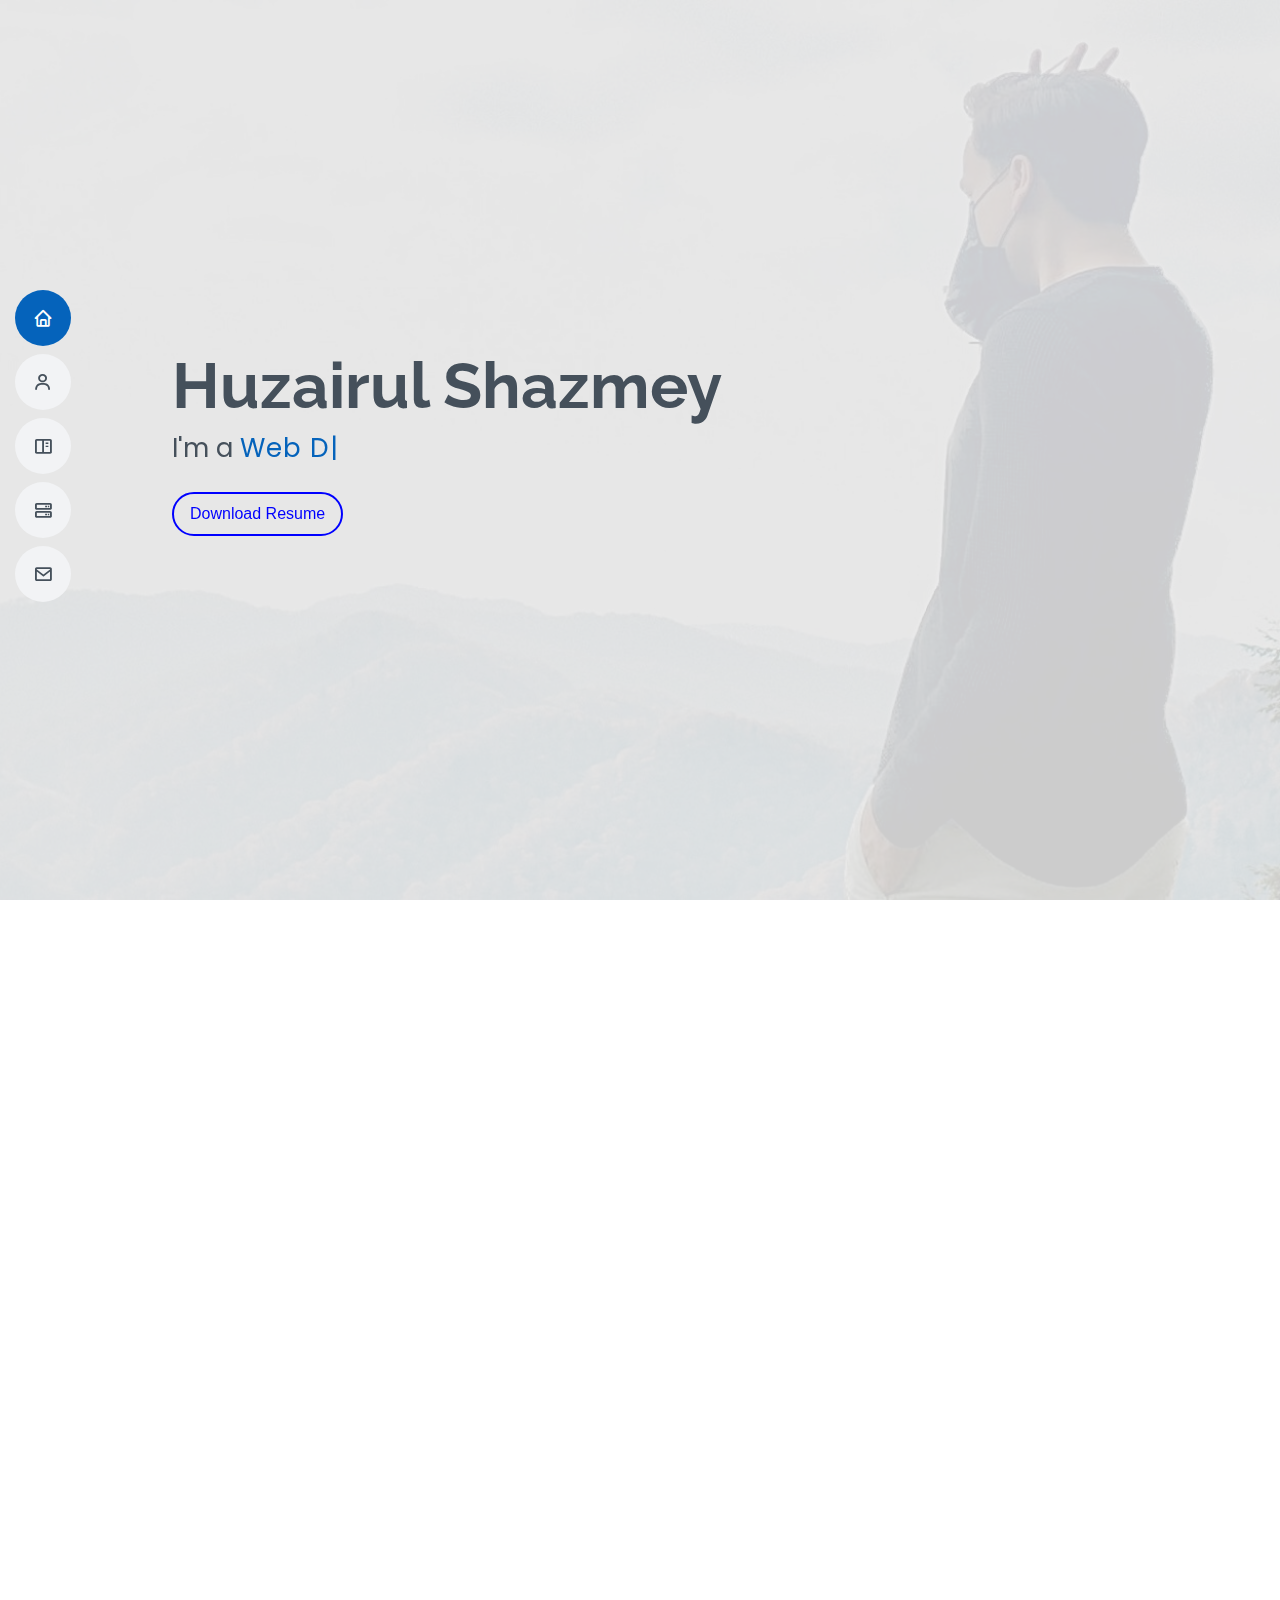
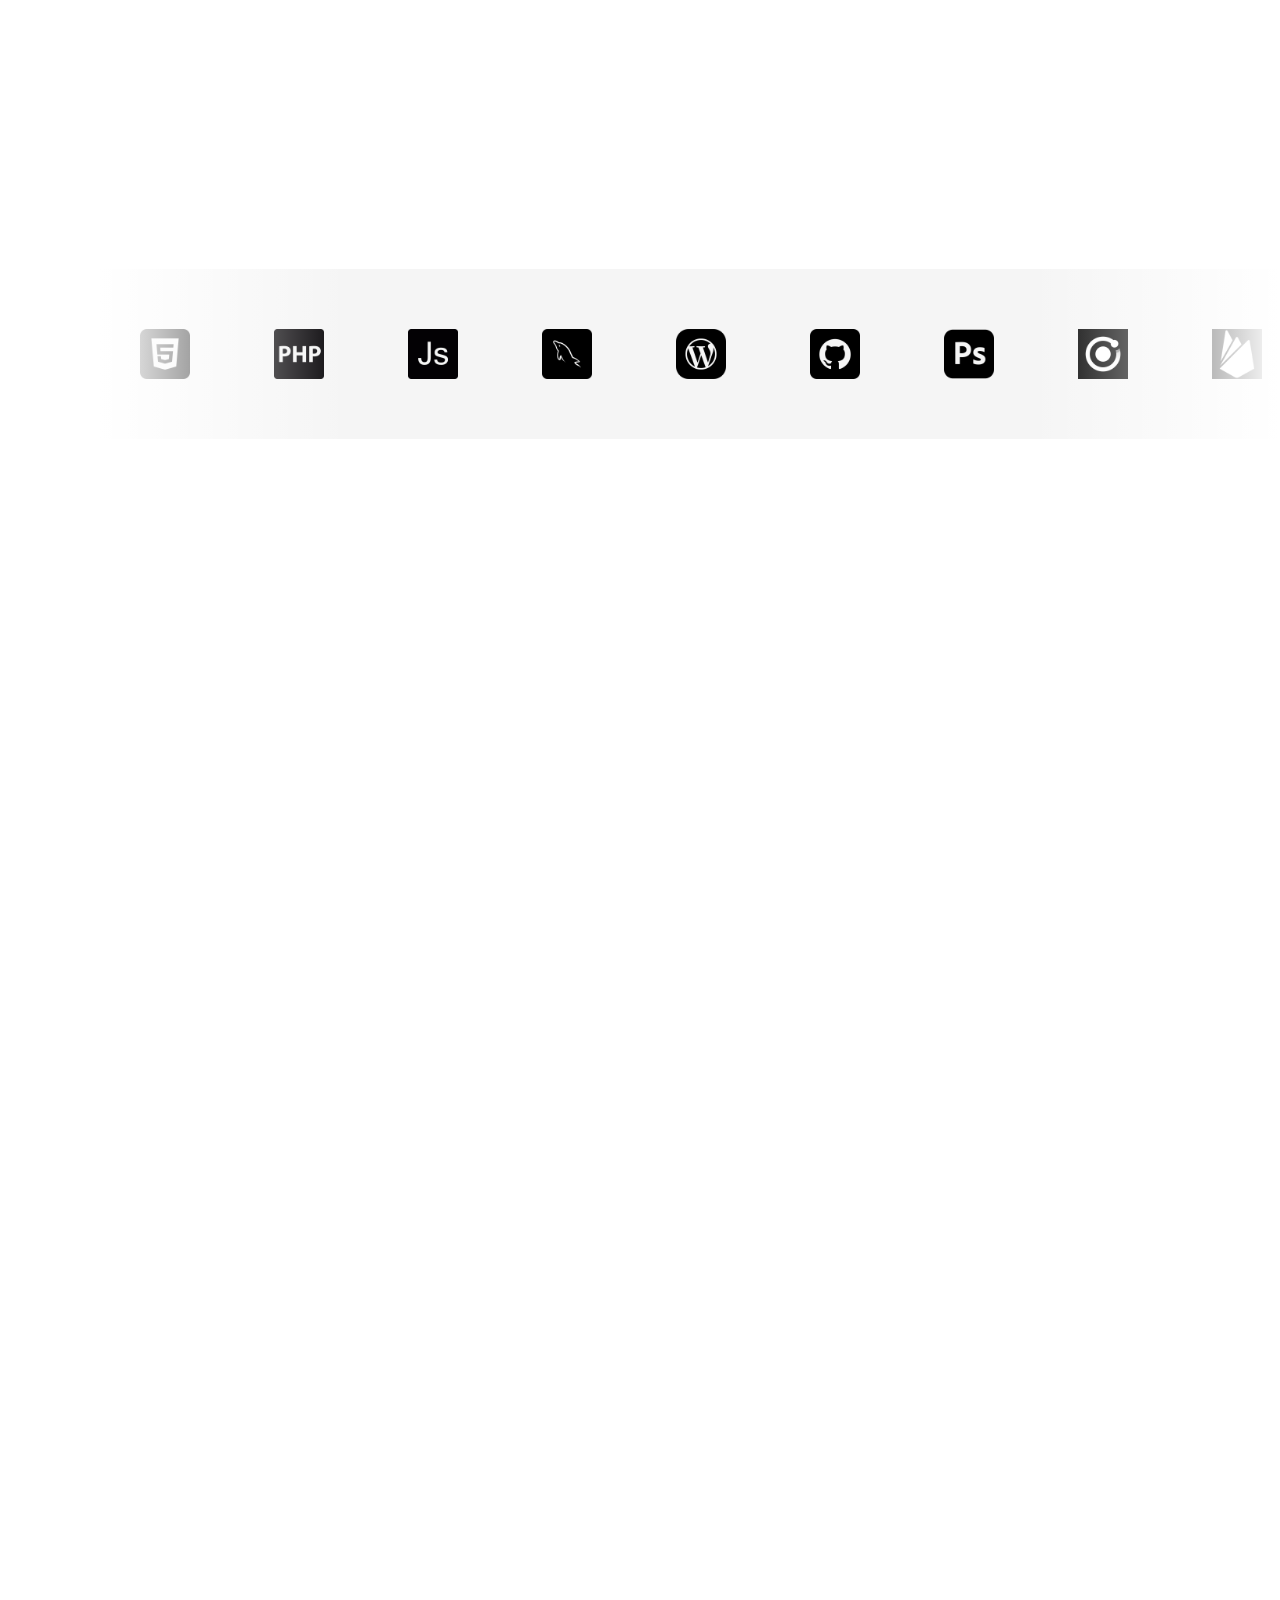
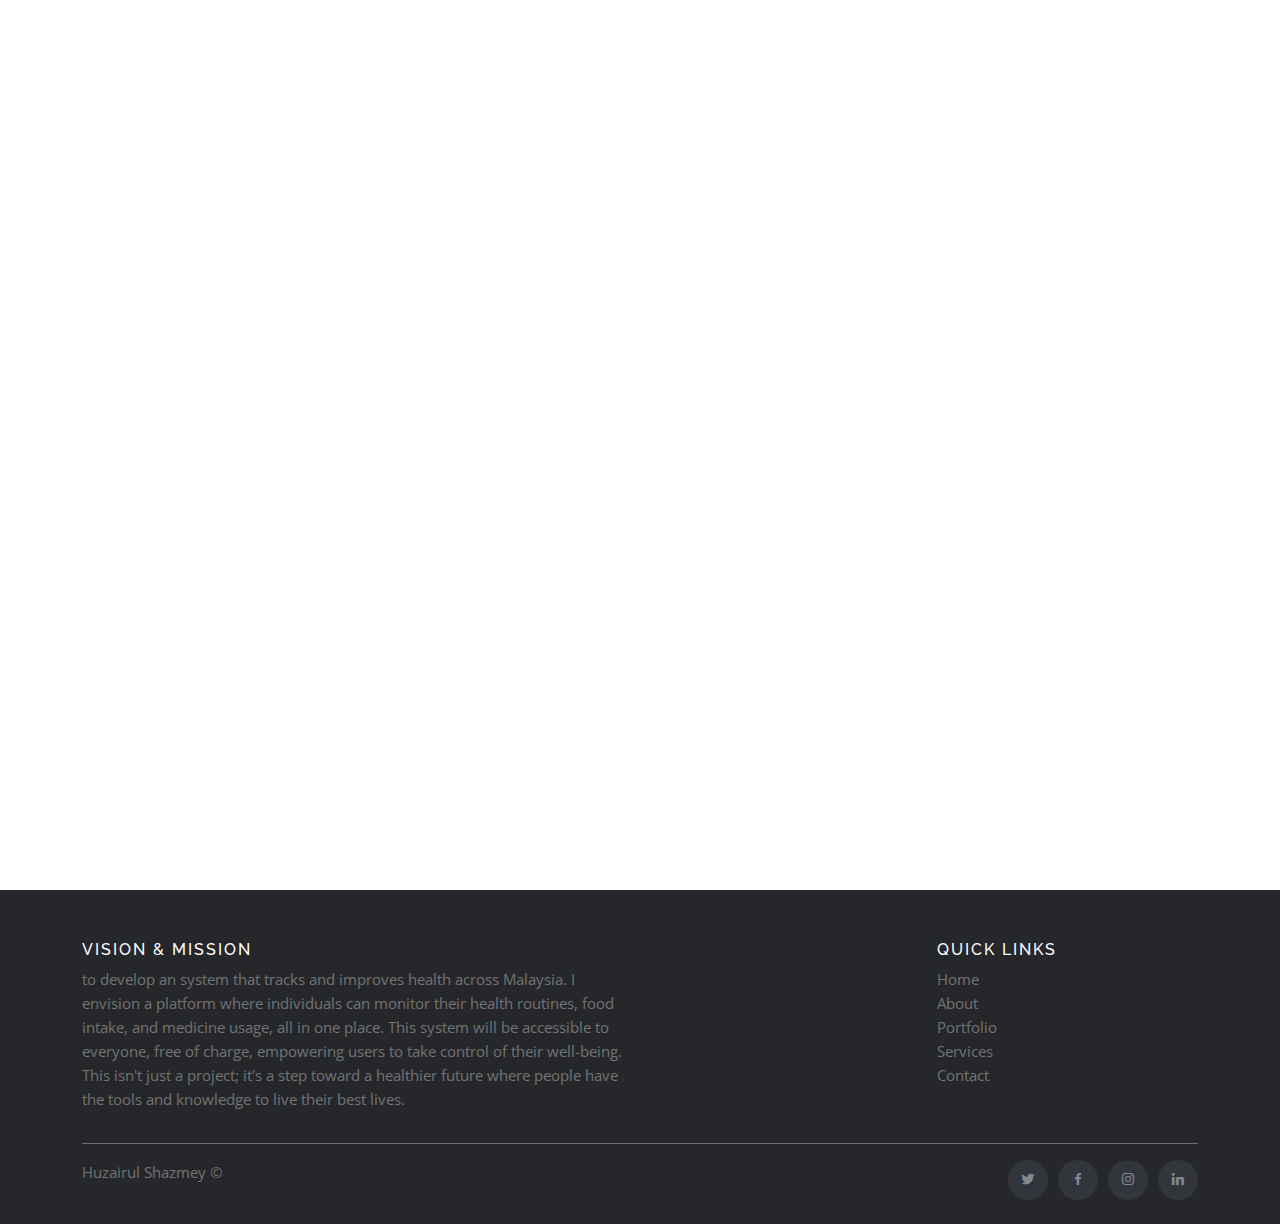
==== commit 8993f3c5: "update new version" ====
--- a/index.html
+++ b/index.html
@@ -53,7 +53,7 @@
   <section id="hero" class="d-flex flex-column justify-content-center">
     <div class="container" data-aos="zoom-in" data-aos-delay="100">
       <h1>Huzairul Shazmey</h1>
-      <p>I'm a <span class="typed" data-typed-items="Frontend Developer, UI/UX Designer"></span></p>
+      <p>I'm a <span class="typed" data-typed-items="Web Developer, UI/UX Designer"></span></p>
       <br><a class="button" href="assets/img/Resume - Huzairul Shazmey.pdf">Download Resume</a>
     </div>
   </section><!-- End Hero -->
@@ -66,14 +66,13 @@
 
         <div class="section-title">
           <h2>About</h2>
-          <p class="fst-italic"style="text-align: justify;">Greetings! I'm Huzairul Shazmey.
-          
-          Professionally, I am deeply rooted in the world of front-end development. Crafting, optimizing, and bringing websites to
-          life is where my expertise lies. I revel in the challenge of taking designs and converting them into interactive digital
-          experiences, ensuring each website is not only functional but also responsive to every device it graces.
-          Away from the code, my feet lead me to nature's trails. Hiking isn't just a pastime for me; it's a journey of reflection
-          and rejuvenation. Just as I untangle lines of code in my day job, the trails offer me a chance to navigate through
-          nature's maze, embracing the challenge of every ascent and the tranquility of every plateau.
+          <p class="fst-italic"style="text-align: justify;"><b>Greetings! 
+            I'm Huzairul Shazmey,</b> a passionate front-end developer dedicated to creating seamless and engaging digital experiences. My expertise lies in transforming complex designs into interactive, user-friendly interfaces, ensuring optimal functionality and responsiveness across all devices. With a keen eye for detail and a commitment to innovation, I thrive on crafting solutions that merge aesthetics with performance.
+          </p>
+          </br>
+          <p class="fst-italic"style="text-align: justify;">
+            Beyond the screen, I find inspiration in the great outdoors. Hiking offers me a space for reflection and growth, mirroring the problem-solving nature of my work. Each trail, with its challenges and rewards, fuels my creativity and reminds me of the value of perseverance and perspective.
+            Let’s build something remarkable together!
           
           </p>
         </div>
@@ -83,27 +82,23 @@
             <img src="assets/img/huzairul.png" class="img-fluid" alt="">
           </div>
           <div class="col-lg-8 pt-4 pt-lg-0 content">
-            <h3>Front-end Developer &amp; UI/UX Designer</h3>
-            <p class="fst-italic">
-              Speaking of vision, my current mission is clear and ambitious: to develop an application that democratizes learning. I
-              envision a platform where anyone, regardless of their socio-economic background, can access and benefit from free
-              courses. This isn't just a project; it's a step towards a world where education and opportunity are universal.
+            <h3>Web Developer &amp; UI/UX Designer</h3>
+            <p class="fst-italic" style="text-align: justify;">
+              My mission is clear and ambitious: to develop an system that tracks and improves health across Malaysia. I envision a platform where individuals can monitor their health routines, food intake, and medicine usage, all in one place. This system will be accessible to everyone, free of charge, empowering users to take control of their well-being. This isn't just a project; it's a step toward a healthier future where people have the tools and knowledge to live their best lives.
             </p>
             <div class="row">
               <div class="col-lg-6">
                 <ul>
-                  <li><i class="bi bi-chevron-right"></i> <strong>Birthday:</strong> <span>9 April 2000</span></li>
-                  <li><i class="bi bi-chevron-right"></i> <strong>Website:</strong> <span>https://huzairulshazmey.vercel.app</span></li>
-                  <li><i class="bi bi-chevron-right"></i> <strong>Phone:</strong> <span>+60 123024855</span></li>
-                  <li><i class="bi bi-chevron-right"></i> <strong>City:</strong> <span>Selangor, Malaysia</span></li>
+                  <li><i class="bi bi-chevron-right"></i> <strong>Email:</strong> <span class="blur-effect">huzairulshazmey00@gmail.com</span></li>
+                  <li><i class="bi bi-chevron-right"></i> <strong>Phone:</strong> <span class="blur-effect">+60 123024855</span></li>
+                  <li><i class="bi bi-chevron-right"></i> <strong>City:</strong> <span class="blur-effect">Selangor, Malaysia</span></li>
                 </ul>
               </div>
               <div class="col-lg-6">
                 <ul>
-                  <li><i class="bi bi-chevron-right"></i> <strong>Age:</strong> <span>23</span></li>
-                  <li><i class="bi bi-chevron-right"></i> <strong>Education:</strong> <span>Diploma </span></li>
-                  <li><i class="bi bi-chevron-right"></i> <strong>Email:</strong> <span>huzairulshazmey00@gmail.com</span></li>
-                  <li><i class="bi bi-chevron-right"></i> <strong>Freelance:</strong> <span>Available</span></li>
+                  <li><i class="bi bi-chevron-right"></i> <strong>Age:</strong> <span class="blur-effect" id="age">24</span></li>
+                  <li><i class="bi bi-chevron-right"></i> <strong>Education:</strong> <span class="blur-effect">Diploma </span></li>
+                  <li><i class="bi bi-chevron-right"></i> <strong>Freelance:</strong> <span class="blur-effect">Available</span></li>
                 </ul>
               </div>
             </div>
@@ -449,9 +444,7 @@
       <div class="row">
         <div class="col-sm-12 col-md-6">
           <h6>Vision & Mission</h6>
-          <p class="text-justify">Speaking of vision, my current mission is clear and ambitious: to develop an application that democratizes learning. I
-          envision a platform where anyone, regardless of their socio-economic background, can access and benefit from free
-          courses. This isn't just a project; it's a step towards a world where education and opportunity are universal.
+          <p class="text-justify">to develop an system that tracks and improves health across Malaysia. I envision a platform where individuals can monitor their health routines, food intake, and medicine usage, all in one place. This system will be accessible to everyone, free of charge, empowering users to take control of their well-being. This isn't just a project; it's a step toward a healthier future where people have the tools and knowledge to live their best lives.
 </p>
         </div>
   
@@ -511,6 +504,16 @@
   <!-- Template Main JS File -->
   <script src="assets/js/main.js"></script>
 
+  <script>
+document.addEventListener('DOMContentLoaded', () => {
+  const tahunLahir = 2000; 
+  const tahunSemasa = new Date().getFullYear(); 
+  const umur = tahunSemasa - tahunLahir; 
+
+  document.getElementById('age').textContent = umur; 
+});
+</script>
+
 </body>
 
 </html>--- a/assets/css/style.css
+++ b/assets/css/style.css
@@ -1518,4 +1518,13 @@
 .logos-slide img {
   height: 50px;
   margin: 0 40px;
+}
+
+.blur-effect {
+  filter: blur(4px); /* Initial blur effect */
+  transition: filter 0.3s ease; /* Smooth transition for the unblur effect */
+}
+
+.blur-effect:hover {
+  filter: blur(0); /* Remove blur on hover */
 }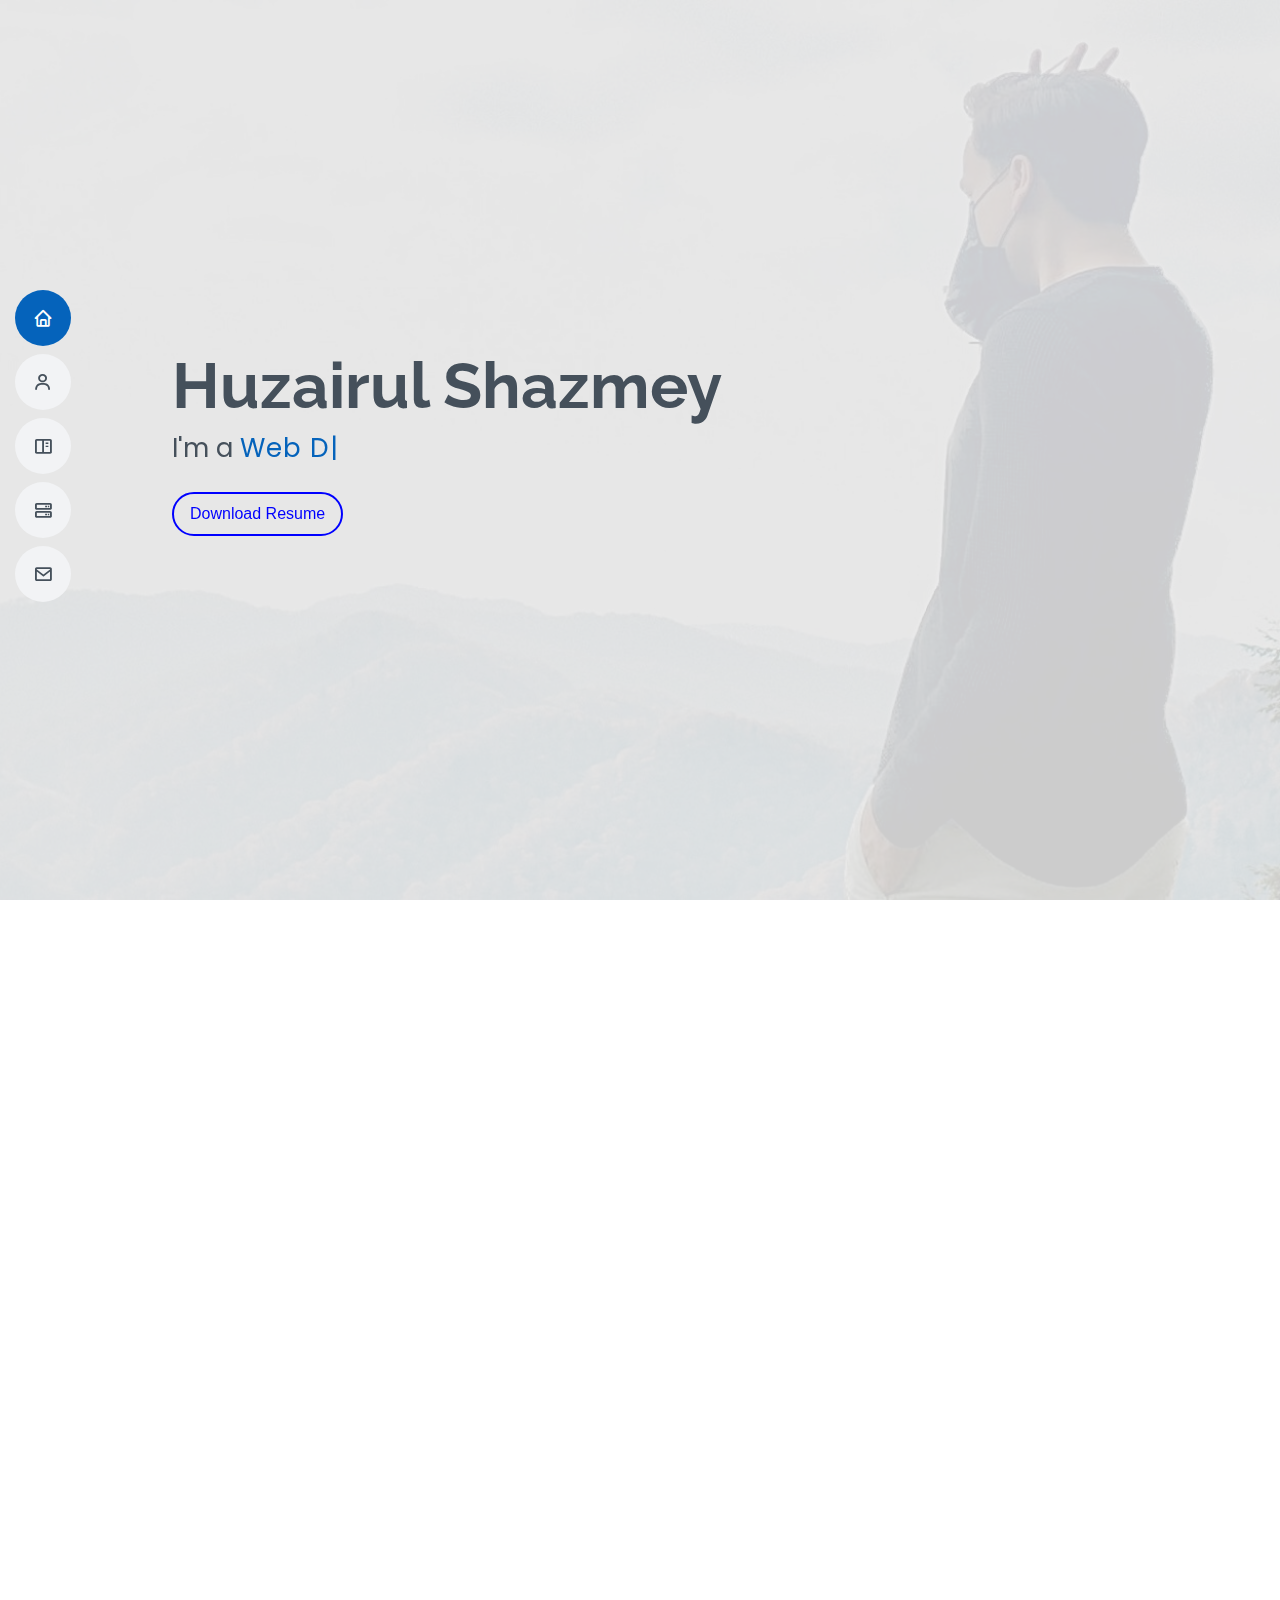
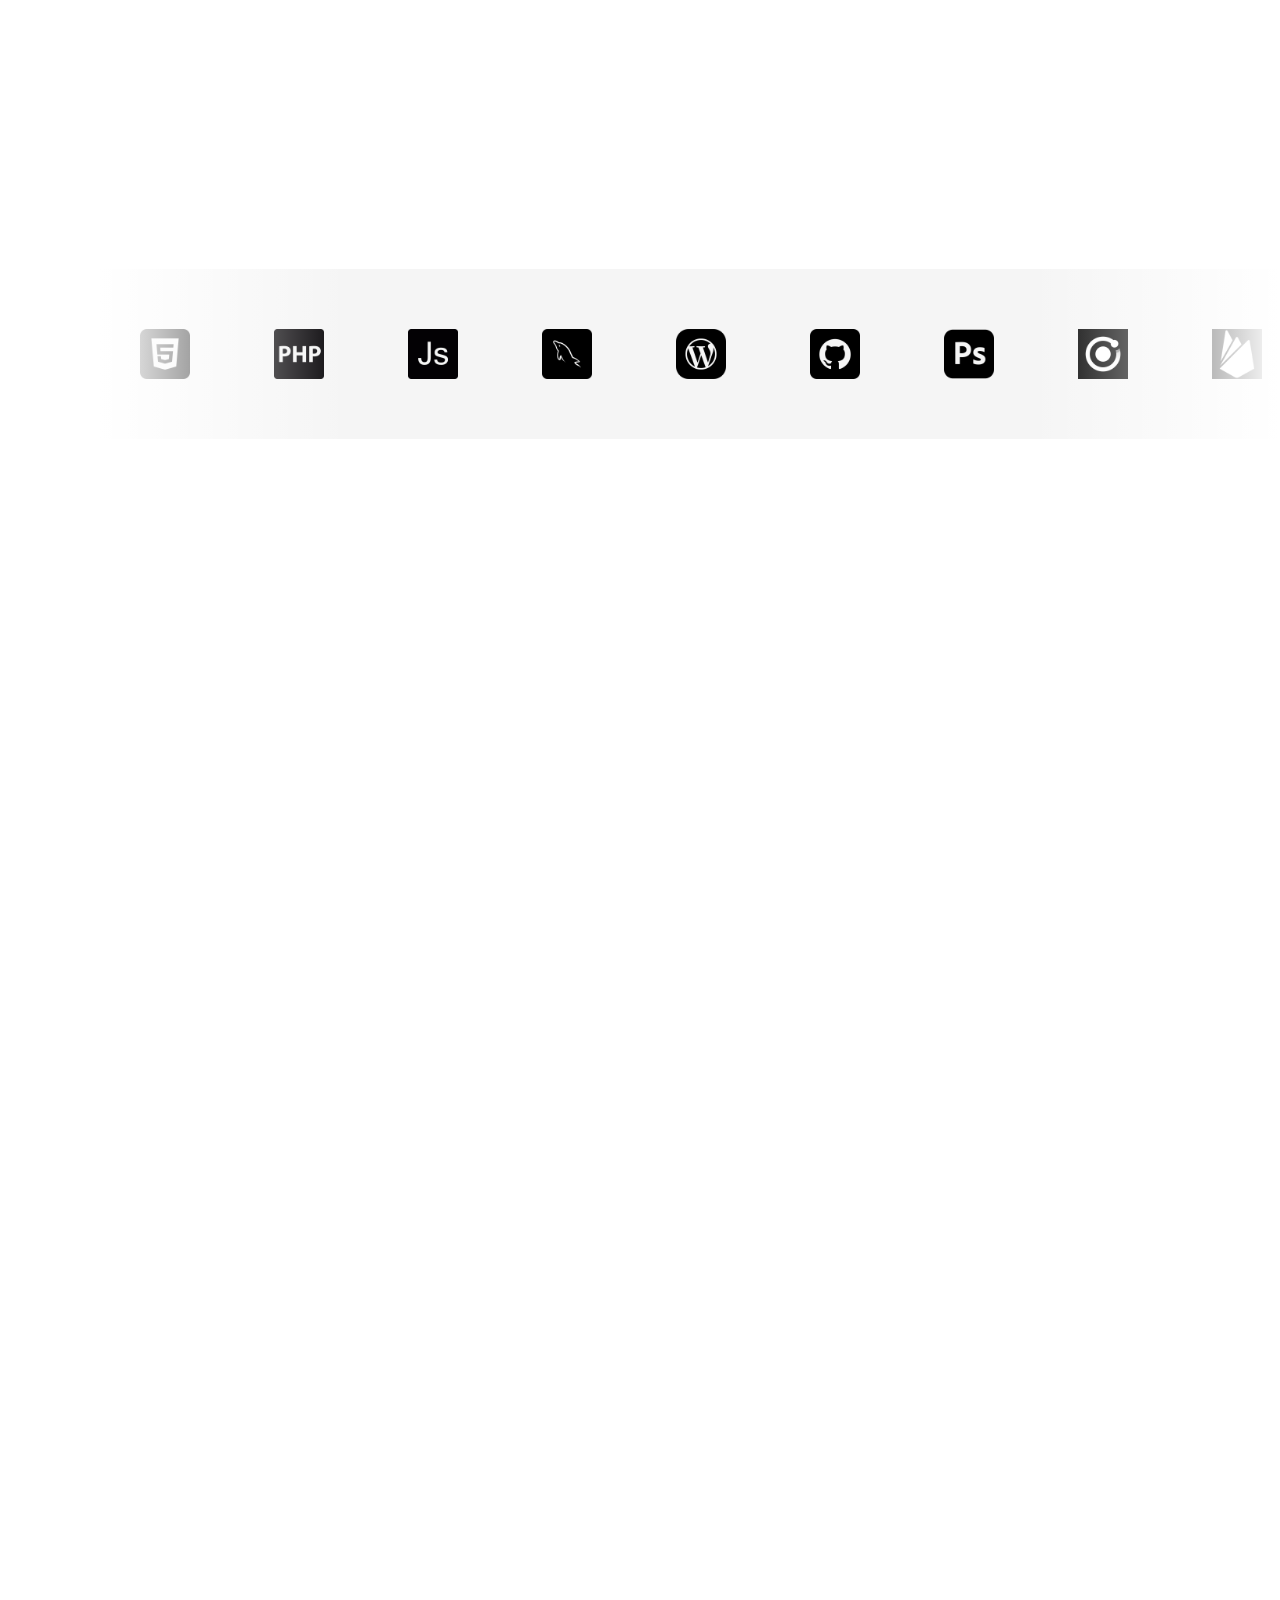
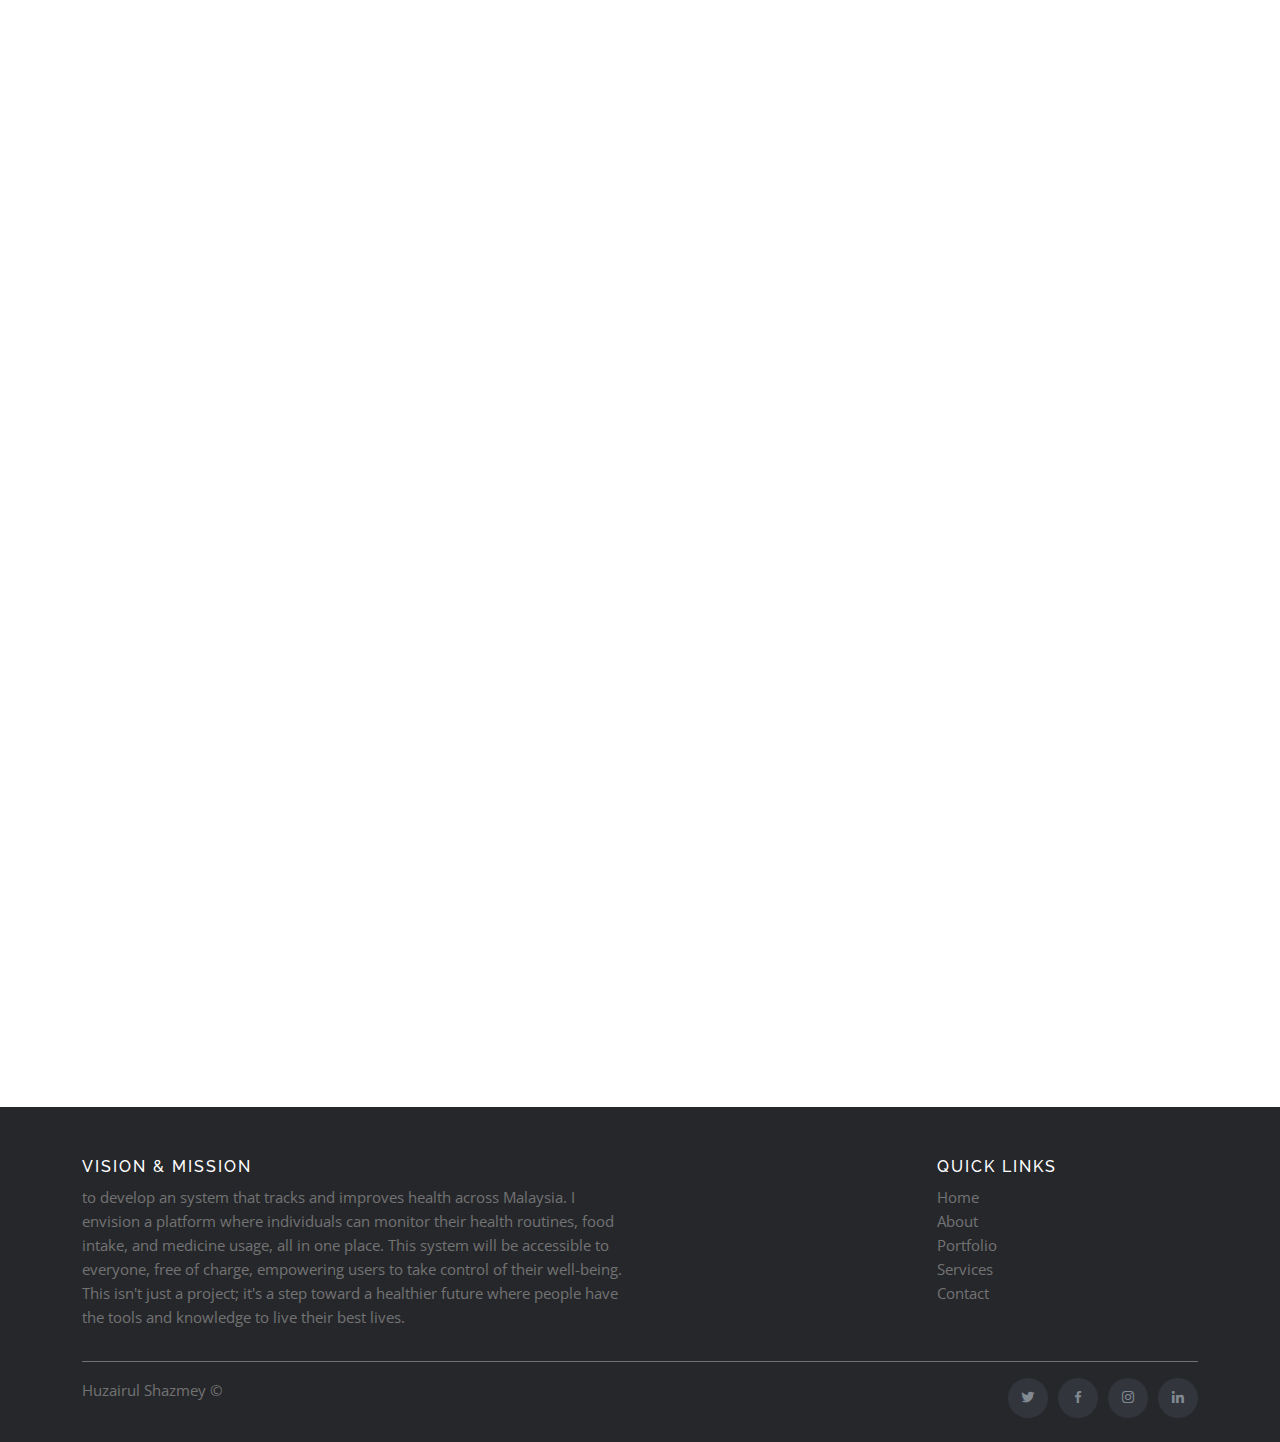
==== commit ea274fed: "new version 2025" ====
--- a/index.html
+++ b/index.html
@@ -54,7 +54,7 @@
     <div class="container" data-aos="zoom-in" data-aos-delay="100">
       <h1>Huzairul Shazmey</h1>
       <p>I'm a <span class="typed" data-typed-items="Web Developer, UI/UX Designer"></span></p>
-      <br><a class="button" href="assets/img/Resume - Huzairul Shazmey.pdf">Download Resume</a>
+      <br><a class="button" href="assets/img/huzairul_shazmey_2025.pdf">Download Resume</a>
     </div>
   </section><!-- End Hero -->
 
@@ -243,6 +243,34 @@
             </div>
           </div>
 
+          <div class="col-lg-4 col-md-6 portfolio-item filter-web ">
+            <div class="portfolio-wrap">
+              <img src="assets/img/portfolio/fitness-gym.png" class="img-fluid" alt="">
+              <div class="portfolio-info">
+                <h4>Fitness Gym</h4>
+                <p>Web</p>
+                <div class="portfolio-links">
+                  <a href="assets/img/portfolio/fitness-gym.png" data-gallery="portfolioGallery" class="portfolio-lightbox" title="web 3"><i class="bx bx-plus"></i></a>
+                  <a href="portfolio-details-fitness-gym.html" class="portfolio-details-lightbox" data-glightbox="type: external" title="Portfolio Details"><i class="bx bx-link"></i></a>
+                </div>
+              </div>
+            </div>
+          </div>
+
+          <div class="col-lg-4 col-md-6 portfolio-item filter-web ">
+            <div class="portfolio-wrap">
+              <img src="assets/img/portfolio/react-todo.png" class="img-fluid" alt="">
+              <div class="portfolio-info">
+                <h4>Todo React</h4>
+                <p>Web</p>
+                <div class="portfolio-links">
+                  <a href="assets/img/portfolio/react-todo.png" data-gallery="portfolioGallery" class="portfolio-lightbox" title="web 4"><i class="bx bx-plus"></i></a>
+                  <a href="portfolio-details-todoreact.html" class="portfolio-details-lightbox" data-glightbox="type: external" title="Portfolio Details"><i class="bx bx-link"></i></a>
+                </div>
+              </div>
+            </div>
+          </div>
+
         </div>
 
       </div>
